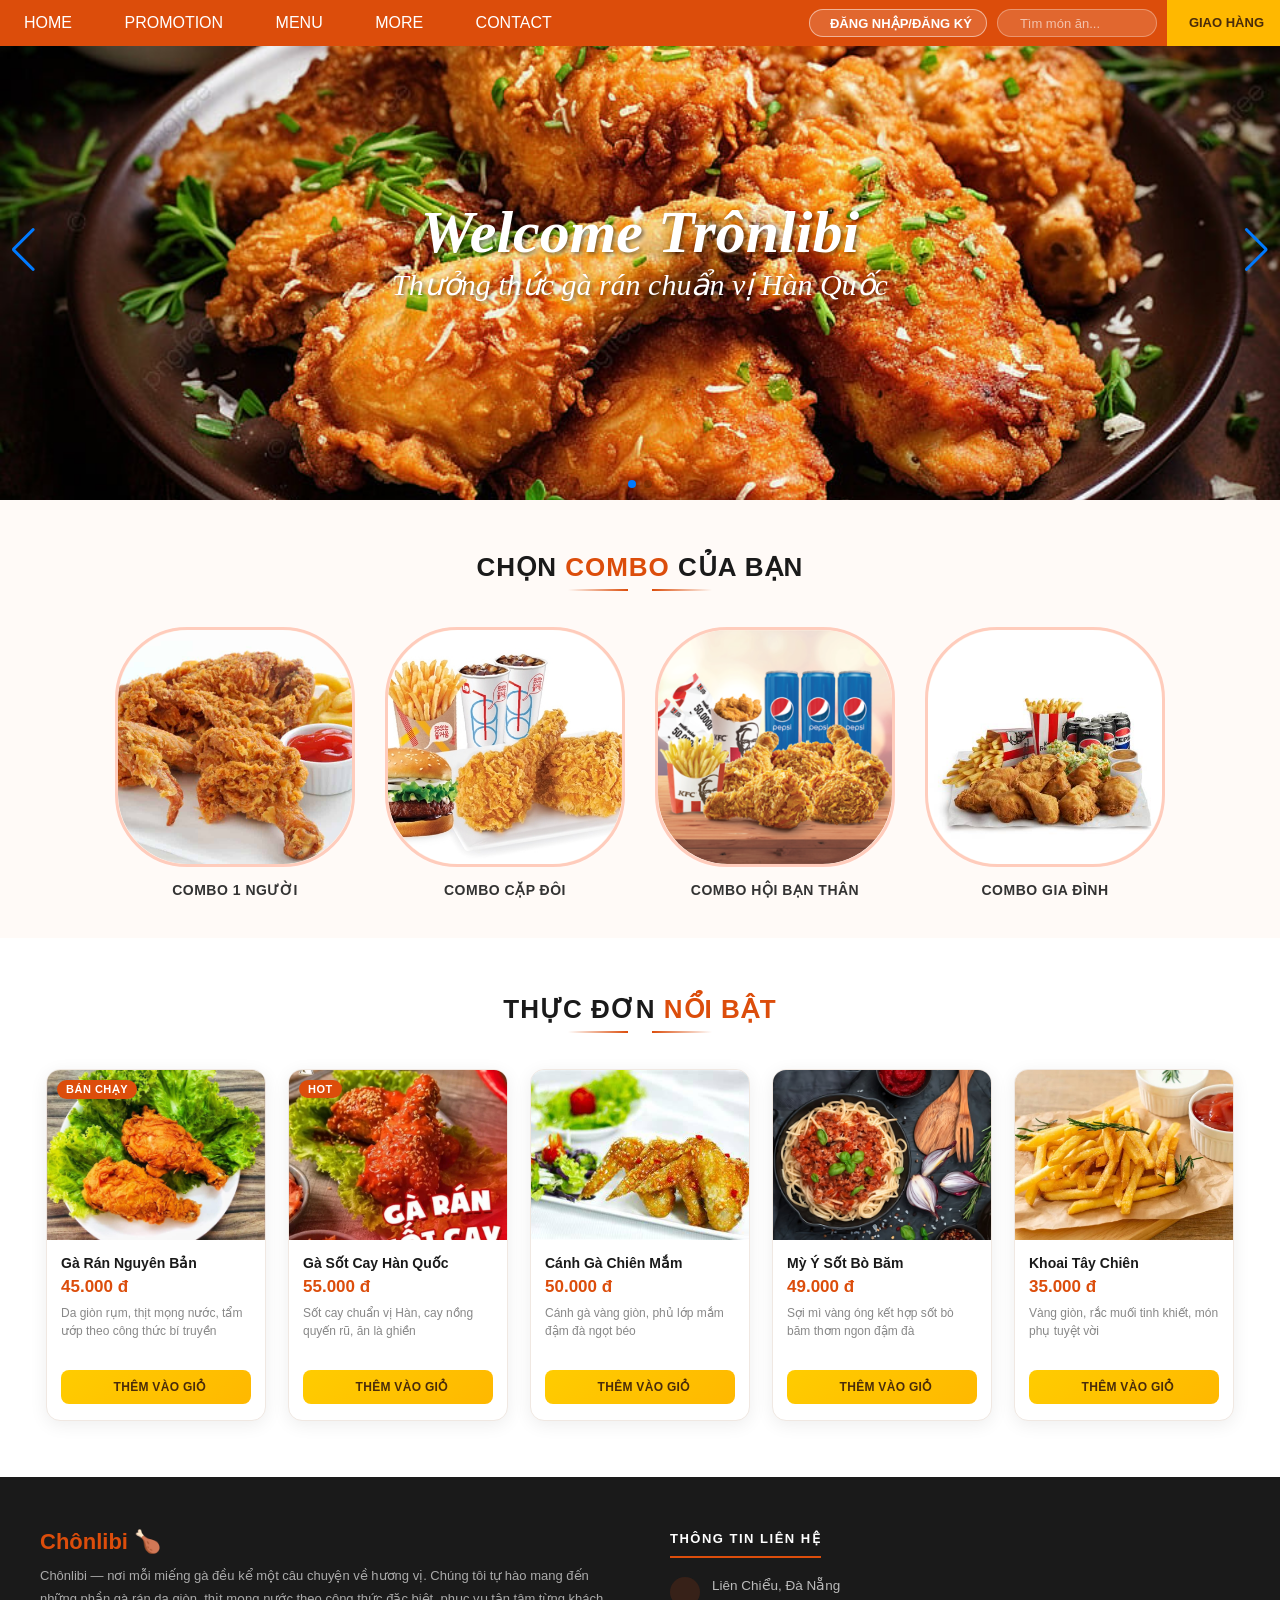
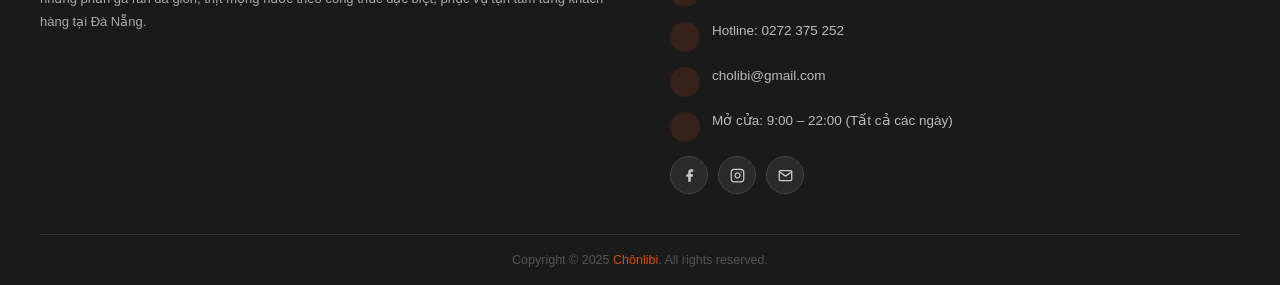
==== html/index.html @ 26dc40a4 "addd" ====
<!DOCTYPE html>
<head>
    <meta charset="UTF-8">
    <meta name="viewport" content="width=device-width, initial-scale=1.0">
    <title>Chônlibi</title>
    <link rel="stylesheet" href="../asset/css/style.css">
    <link rel="stylesheet" href="../asset/themify-icons/themify-icons.css">
    <link rel="stylesheet" href="https://cdn.jsdelivr.net/npm/swiper@11/swiper-bundle.min.css" />
    <script src="https://cdn.jsdelivr.net/npm/swiper@11/swiper-bundle.min.js"></script>
</head>
<body>
    <div id="main">
        <div id="header">
            <ul id="nav">
                <li><a href="">Home</a></li>
                <li><a href="">Promotion</a></li>
                <li><a href="">Menu</a></li>
                <li>
                    <a href="">More <i class="nav-arrow-down ti-angle-down"></i></a>
                    <ul class="subnav">
                        <li><a href="">help</a></li>
                        <li><a href="">media</a></li>
                    </ul>
                </li>
                <li><a href="">Contact</a></li>
            </ul>

            <a href="" class="delivery-btn">
                <i class="ti-truck"></i> Giao Hàng
            </a>

            <div class="search-bar">
                <i class="ti-search search-bar-icon"></i>
                <input type="text" class="search-bar-input" placeholder="Tìm món ăn...">
            </div>

            <a href="../html/login.html" class="login-btn">
                <i class="ti-user"></i>
                <span>Đăng Nhập/Đăng Ký</span>
            </a>    
        </div>
        <div class="swiper">
            <div class="swiper-wrapper">
                <div class="swiper-slide">
                    <img src="../asset/img/slider/anhchung.jpg" alt="Gà rán Trônlibi">
                    <div class="slider-content">
                        <h1>Welcome Trônlibi</h1>
                        <p>Thưởng thức gà rán chuẩn vị Hàn Quốc</p>
                    </div>
                </div>
            <div class="swiper-slide">
                <img src="../asset/img/slider/gachung.jpg" alt="Khuyến mãi">
                <div class="slider-content">
                    <h1>Khuyến Mãi Đặc Biệt</h1>
                    <p>Đặt hàng ngay để nhận ưu đãi hấp dẫn</p>
                </div>
            </div>
        </div>
        <div class="swiper-pagination"></div>

        <div class="swiper-button-prev"></div>
        <div class="swiper-button-next"></div>
        </div>

        <section class="category-section">
            <h2 class="section-title">CHỌN <span>COMBO</span> CỦA BẠN</h2>
            <div class="section-divider"><span></span></div>
            <div class="category-container">
                <div class="category-item">
                    <div class="category-image">
                        <img src="../asset/img/slider/combo1nguoi.jpg" alt="Combo 1 người">
                    </div>
                    <p>COMBO 1 NGƯỜI</p>
                </div>
                <div class="category-item">
                    <div class="category-image">
                        <img src="../asset/img/slider/com2nguoi.jpg" alt="Combo cặp đôi">
                    </div>
                    <p>COMBO CẶP ĐÔI</p>
                </div>
                <div class="category-item">
                    <div class="category-image">
                        <img src="../asset/img/slider/combo3N.jpg" alt="Combo Hội Bạn Thân">
                    </div>
                    <p>COMBO HỘI BẠN THÂN</p>
                </div>
                <div class="category-item">
                    <div class="category-image">
                        <img src="../asset/img/slider/combo4N.jpg" alt="Combo Gia Đình">
                    </div>
                    <p>COMBO GIA ĐÌNH</p>
                </div>
            </div>
        </section>
        <!-- Product-->
        <section class="product-section">
            <h2 class="section-title">THỰC ĐƠN <span>NỔI BẬT</span></h2>
            <div class="section-divider"><span></span></div>
            <div class="product-container">

                <div class="product-card">
                    <div class="product-image-wrapper">
                        <img src="../asset/img/slider/gathuong.jpg" alt="Gà Rán Nguyên Bản">
                        <span class="product-badge">BÁN CHẠY</span>
                    </div>
                    <div class="product-info">
                        <h3 class="product-name">Gà Rán Nguyên Bản</h3>
                        <p class="product-price">45.000 đ</p>
                        <p class="product-desc">Da giòn rụm, thịt mọng nước, tẩm ướp theo công thức bí truyền</p>
                        <button class="add-to-cart-btn-static">
                            <i class="ti-shopping-cart"></i> THÊM VÀO GIỎ
                        </button>
                    </div>
                </div>

                <div class="product-card">
                    <div class="product-image-wrapper">
                        <img src="../asset/img/slider/gasotcay.jpg" alt="Gà Sốt Cay Hàn Quốc">
                        <span class="product-badge">HOT</span>
                    </div>
                    <div class="product-info">
                        <h3 class="product-name">Gà Sốt Cay Hàn Quốc</h3>
                        <p class="product-price">55.000 đ</p>
                        <p class="product-desc">Sốt cay chuẩn vị Hàn, cay nồng quyến rũ, ăn là ghiền</p>
                        <button class="add-to-cart-btn-static">
                            <i class="ti-shopping-cart"></i> THÊM VÀO GIỎ
                        </button>
                    </div>
                </div>

                <div class="product-card">
                    <div class="product-image-wrapper">
                        <img src="../asset/img/slider/canhga.jpg" alt="Cánh Gà Chiên Mắm">
                    </div>
                    <div class="product-info">
                        <h3 class="product-name">Cánh Gà Chiên Mắm</h3>
                        <p class="product-price">50.000 đ</p>
                        <p class="product-desc">Cánh gà vàng giòn, phủ lớp mắm đậm đà ngọt béo</p>
                        <button class="add-to-cart-btn-static">
                            <i class="ti-shopping-cart"></i> THÊM VÀO GIỎ
                        </button>
                    </div>
                </div>

                <div class="product-card">
                    <div class="product-image-wrapper">
                        <img src="../asset/img/slider/MyY.jpg" alt="Mỳ Ý Sốt Bò Băm">
                    </div>
                    <div class="product-info">
                        <h3 class="product-name">Mỳ Ý Sốt Bò Băm</h3>
                        <p class="product-price">49.000 đ</p>
                        <p class="product-desc">Sợi mì vàng óng kết hợp sốt bò băm thơm ngon đậm đà</p>
                        <button class="add-to-cart-btn-static">
                            <i class="ti-shopping-cart"></i> THÊM VÀO GIỎ
                        </button>
                    </div>
                </div>

                <div class="product-card">
                    <div class="product-image-wrapper">
                        <img src="../asset/img/slider/KTC.jpg" alt="Khoai Tây Chiên">
                    </div>
                    <div class="product-info">
                        <h3 class="product-name">Khoai Tây Chiên</h3>
                        <p class="product-price">35.000 đ</p>
                        <p class="product-desc">Vàng giòn, rắc muối tinh khiết, món phụ tuyệt vời</p>
                        <button class="add-to-cart-btn-static">
                            <i class="ti-shopping-cart"></i> THÊM VÀO GIỎ
                        </button>
                    </div>
                </div>

                <!-- <div class="product-card">
                    <div class="product-image-wrapper">
                        <img src="../asset/img/slider/pesi.jpg" alt="Pepsi">
                    </div>
                    <div class="product-info">
                        <h3 class="product-name">Pepsi</h3>
                        <p class="product-price">15.000 đ</p>
                        <p class="product-desc">Vị sảng khoái bùng nổ, giải nhiệt ngay tức thì</p>
                        <button class="add-to-cart-btn-static">
                            <i class="ti-shopping-cart"></i> THÊM VÀO GIỎ
                        </button>
                    </div>
                </div>

            </div> -->
        </section>
        </section>
        <!--footer-->
    <div id="footer">
        <div class="footer-grid">
            <div class="footer-col">
                <div class="footer-brand">Chônlibi 🍗</div>
                <p class="footer-about-text">
                    Chônlibi — nơi mỗi miếng gà đều kể một câu chuyện về hương vị. Chúng tôi tự hào mang đến những phần gà rán da giòn, thịt mọng nước theo công thức đặc biệt, phục vụ tận tâm từng khách hàng tại Đà Nẵng.
                </p>
            </div>

            <div class="footer-col">
                <span class="footer-col-title">Thông Tin Liên Hệ</span>
                <ul class="footer-contact-list">
                    <li>
                        <div class="fc-icon"><i class="ti-location-pin"></i></div>
                        <span>Liên Chiểu, Đà Nẵng</span>
                    </li>
                    <li>
                        <div class="fc-icon"><i class="ti-headphone-alt"></i></div>
                        <span>Hotline: <a href="tel:027375252">0272 375 252</a></span>
                    </li>
                    <li>
                        <div class="fc-icon"><i class="ti-email"></i></div>
                        <span><a href="mailto:cholibi@gmail.com">cholibi@gmail.com</a></span>
                    </li>
                    <li>
                        <div class="fc-icon"><i class="ti-time"></i></div>
                        <span>Mở cửa: 9:00 – 22:00 (Tất cả các ngày)</span>
                    </li>
                </ul>

                <div class="footer-social">
                    <a href="" title="Facebook" target="_blank">
                        <svg width="15" height="15" viewBox="0 0 24 24" fill="currentColor"><path d="M18 2h-3a5 5 0 0 0-5 5v3H7v4h3v8h4v-8h3l1-4h-4V7a1 1 0 0 1 1-1h3z"/></svg>
                    </a>
                    <a href="" title="Instagram" target="_blank">
                        <svg width="15" height="15" viewBox="0 0 24 24" fill="none" stroke="currentColor" stroke-width="2" stroke-linecap="round" stroke-linejoin="round"><rect x="2" y="2" width="20" height="20" rx="5" ry="5"/><path d="M16 11.37A4 4 0 1 1 12.63 8 4 4 0 0 1 16 11.37z"/><line x1="17.5" y1="6.5" x2="17.51" y2="6.5"/></svg>
                    </a>
                    <a href="mailto:cholibi@gmail.com" title="Email">
                        <svg width="15" height="15" viewBox="0 0 24 24" fill="none" stroke="currentColor" stroke-width="2" stroke-linecap="round" stroke-linejoin="round"><path d="M4 4h16c1.1 0 2 .9 2 2v12c0 1.1-.9 2-2 2H4c-1.1 0-2-.9-2-2V6c0-1.1.9-2 2-2z"/><polyline points="22,6 12,13 2,6"/></svg>
                    </a>
                </div>
            </div>

        </div>
        <div class="footer-bottom">
            Copyright © 2025 <span>Chônlibi</span>. All rights reserved.
        </div>
    </div>

    

    <script src="./asset/js/scrip.js"></script>
    <script>
  const swiper = new Swiper('.swiper', {
    autoplay: {
      delay: 3000, 
      disableOnInteraction: false, 
    },
    loop: true,
    pagination: {
      el: '.swiper-pagination',
      clickable: true,
    },
    navigation: {
      nextEl: '.swiper-button-next',
      prevEl: '.swiper-button-prev',
    },
  });
</script>
</body>
</html>
---- asset/css/style.css ----
* {
    margin: 0;
    padding: 0;
    box-sizing: border-box;
}
html {
    font-family: Arial, Helvetica, sans-serif;
}

#header {
    height: 46px;
    background-color: rgb(220, 77, 11);
    z-index: 1;
    position: fixed;
    top: 0;
    left: 0;
    right: 0;
    z-index: 100;
}

.swiper {
    width: 100%;
    height: 500px ; 
    display: block ;
}

.swiper-slide img {
    width: 100%;
    height: 100%;
    object-fit: cover; 
}

.slider-content {
    position: absolute;
    font-size:30px;
    font-family:Alex Brush, cursive;
    font-style: italic;
    top: 50%;
    left: 50%;
    transform: translate(-50%, -50%);
    text-align: center;
    color: white;
    text-shadow: 2px 2px 4px rgba(0,0,0,0.5);
}
.section-title {
    text-align: center;
    font-family: 'Nunito', sans-serif;
    font-size: 26px;
    font-weight: 900;
    color: #1a1a1a;
    margin-bottom: 6px;
    letter-spacing: 1px;
}
.section-title span {
    color: rgb(220, 77, 11);
}
.section-divider {
    display: flex;
    align-items: center;
    justify-content: center;
    gap: 12px;
    margin-bottom: 36px;
}
.section-divider::before,
.section-divider::after {
    content: '';
    flex: 0 0 60px;
    height: 2px;
    background: linear-gradient(to right, transparent, rgb(220, 77, 11));
}
.section-divider::after {
    background: linear-gradient(to left, transparent, rgb(220, 77, 11));
}
.section-divider span {
    font-size: 22px;
}

.category-section {
    padding: 52px 20px 40px;
    background: #fffaf7;
}
.category-container {
    display: flex;
    justify-content: center;
    gap: 30px;
    flex-wrap: wrap;
    max-width: 1200px;
    margin: 0 auto;
}
.category-item {
    text-align: center;
    cursor: pointer;
    transition: transform 0.3s ease;
}
.category-item:hover {
    transform: translateY(-5px);
}
.category-image {
    width: 240px;
    height: 240px;
    background-color: #fff1e6;
    border-radius: 30%;
    display: flex;
    align-items: center;
    justify-content: center;
    margin-bottom: 15px;
    border: 3px solid #ffccbc;
    overflow: hidden;
}
.category-image img {
    width: 100%;
    height: 100%;
    object-fit: cover;
    border-radius: 30%;
}
.category-item p {
    font-weight: 900;
    font-size: 14px;
    color: #333;
    font-family: 'Nunito', sans-serif;
    letter-spacing: 0.5px;
}
/* ── Product section ── */
.product-section {
    background: #fff;
    padding: 56px 20px;
}
.product-container {
    display: flex;
    justify-content: center;
    gap: 22px;
    flex-wrap: wrap;
    max-width: 1200px;
    margin: 0 auto;
    padding: 0;
}
.product-card {
    width: 220px;
    background: #fff;
    border-radius: 14px;
    border: 1px solid #f0e8e2;
    overflow: hidden;
    box-shadow: 0 4px 18px rgba(0,0,0,0.07);
    transition: transform 0.28s ease, box-shadow 0.28s ease;
}
.product-card:hover {
    transform: translateY(-6px);
    box-shadow: 0 12px 32px rgba(220, 77, 11, 0.15);
}
.product-image-wrapper {
    width: 100%;
    height: 170px;
    overflow: hidden;
    position: relative;
}
.product-image-wrapper img {
    width: 100%;
    height: 100%;
    object-fit: cover;
    transition: transform 0.4s ease;
}
.product-card:hover .product-image-wrapper img {
    transform: scale(1.07);
}

.product-image-wrapper .img-placeholder {
    width: 100%;
    height: 100%;
    display: flex;
    align-items: center;
    justify-content: center;
    font-size: 52px;
    background: linear-gradient(135deg, #fff1e6, #ffe0cc);
}

.product-badge {
    position: absolute;
    top: 10px;
    left: 10px;
    background: rgb(220, 77, 11);
    color: #fff;
    font-size: 11px;
    font-weight: 800;
    padding: 3px 9px;
    border-radius: 20px;
    letter-spacing: 0.5px;
}
.product-info {
    padding: 14px 14px 16px;
}
.product-name {
    font-size: 14px;
    font-weight: 800;
    color: #1a1a1a;
    margin-bottom: 5px;
    line-height: 1.3;
}
.product-price {
    color: rgb(220, 77, 11);
    font-size: 17px;
    font-weight: 900;
    margin-bottom: 7px;
}
.product-desc {
    font-size: 12px;
    color: #888;
    line-height: 1.5;
    height: 54px;
    overflow: hidden;
}
.add-to-cart-btn-static {
    width: 100%;
    background: linear-gradient(135deg, #ffcc00, #ffb800);
    color: #4a2c0a;
    border: none;
    padding: 10px;
    font-weight: 800;
    font-size: 12px;
    font-family: sans-serif;
    cursor: pointer;
    border-radius: 8px;
    margin-top: 12px;
    display: flex;
    align-items: center;
    justify-content: center;
    gap: 7px;
    letter-spacing: 0.3px;
    transition: background 0.2s, transform 0.15s;
}
.add-to-cart-btn-static:hover {
    background: linear-gradient(135deg, #e6b800, #cc9900);
    transform: scale(1.02);
}
#nav {
    display: inline-block;
}
#nav, .subnav {
    list-style-type: none;
}
#nav > li {
    display: inline-block;
}
#nav li {
    position: relative;
    background-color: rgb(220, 77, 11);
}
#nav > li > a {
    text-transform: uppercase;
}
#nav li a {
    text-decoration: none;
    line-height: 46px;
    padding: 0 24px;
    display: block;
    color: #fff;
}
#nav li:hover .subnav {
    display: block;
}
#nav li:hover a {
    color: rgb(204, 86, 71);
    background-color: #ccc;
}
#nav > li:hover > a,
#nav .subnav li:hover > a {
    color: #000;
    background-color: #ccc;
}
#nav .subnav {
    display: none;
    position: absolute;
    background-color: #fff;
    box-shadow: 0 0 10px rgba(0,0,0,0.3);
}
#nav .subnav a {
    color: #000;
    padding: 0 12px;
    line-height: 38px;
}
#nav .nav-arrow-down {
    font-size: 14px;
}

#slider {
    margin-top: 46px;
    padding-top: 50%;
    /* background: url('../img/slider/slider2.jpg') top center / cover no-repeat; */
    position: relative;
}
#slider .text-content {
    position: absolute;
    bottom: 47px;
    color: #fff;
    width: 100%;
    text-align: center;
}


/* ── Giao hàng button ── */
.delivery-btn {
    float: right;
    display: inline-flex;
    align-items: center;
    gap: 6px;
    background-color: #FFB800;
    color: #4A2C0A;
    text-decoration: none;
    font-weight: 700;
    font-size: 13px;
    text-transform: uppercase;
    padding: 0 16px;
    line-height: 46px;
    height: 46px;
    transition: background-color 0.2s;
}
.delivery-btn:hover { background-color: #e6a600; }
.delivery-btn .ti-truck { font-size: 16px; }

/* ── Search bar ── */
.search-bar {
    float: right;
    display: flex;
    align-items: center;
    gap: 8px;
    background-color: rgba(255,255,255,0.15);
    border: 1px solid rgba(255,255,255,0.3);
    border-radius: 20px;
    padding: 0 14px;
    height: 28px;
    margin-top: 9px;
    margin-right: 10px;
    transition: background-color 0.2s, width 0.3s;
    width: 160px;
}
.search-bar:focus-within {
    background-color: rgba(255,255,255,0.25);
    width: 220px;
}
.search-bar-icon {
    color: rgba(255,255,255,0.8);
    font-size: 14px;
    flex-shrink: 0;
}
.search-bar-input {
    background: none;
    border: none;
    outline: none;
    color: #fff;
    font-size: 13px;
    font-family: Arial, Helvetica, sans-serif;
    width: 100%;
}
.search-bar-input::placeholder { color: rgba(255,255,255,0.6); }

/* ── Login button ── */
.login-btn {
    float: right;
    display: inline-flex;
    align-items: center;
    gap: 6px;
    background: rgba(255,255,255,0.15);
    border: 1.5px solid rgba(255,255,255,0.5);
    color: #fff;
    font-size: 13px;
    font-weight: 700;
    font-family: Arial, Helvetica, sans-serif;
    text-transform: uppercase;
    text-decoration: none;
    padding: 0 14px;
    height: 28px;
    margin-top: 9px;
    margin-right: 10px;
    border-radius: 20px;
    cursor: pointer;
    transition: background 0.2s;
    position: relative;
}
.login-btn:hover { 
    background: rgba(255,255,255,0.28);
 }
.login-btn .ti-user {
     font-size: 14px;
     }

/* ── Modal overlay ── */
.modal-overlay {
    display: none;
    position: fixed;
    inset: 0;
    background: rgba(0,0,0,0.55);
    z-index: 9999;
    justify-content: center;
    align-items: center;
}
.modal-overlay.active { display: flex; }

.modal-box {
    background: #fff;
    border-radius: 16px;
    padding: 36px 32px;
    width: 100%;
    max-width: 400px;
    position: relative;
    box-shadow: 0 20px 60px rgba(0,0,0,0.2);
}

.modal-close {
    position: absolute;
    top: 12px;
    right: 14px;
    background: none;
    border: none;
    font-size: 20px;
    color: #999;
    cursor: pointer;
}
.modal-close:hover { color: rgb(220, 77, 11); }

.modal-logo {
    font-size: 22px;
    font-weight: 700;
    color: rgb(220, 77, 11);
    text-align: center;
    margin-bottom: 4px;
}
.modal-subtitle {
    text-align: center;
    color: #888;
    font-size: 13px;
    margin-bottom: 24px;
}

.modal-tabs {
    display: flex;
    border-bottom: 2px solid #eee;
    margin-bottom: 20px;
}
.modal-tab {
    flex: 1;
    background: none;
    border: none;
    padding: 9px 0;
    font-size: 14px;
    font-weight: 700;
    font-family: Arial, Helvetica, sans-serif;
    color: #aaa;
    cursor: pointer;
    border-bottom: 2px solid transparent;
    margin-bottom: -2px;
    transition: color 0.2s, border-color 0.2s;
}
.modal-tab.active {
    color: rgb(220, 77, 11);
    border-bottom-color: rgb(220, 77, 11);
}

.modal-panel { display: none; }
.modal-panel.active { display: block; }

.form-group { margin-bottom: 14px; }
.form-group label {
    display: block;
    font-size: 12px;
    font-weight: 700;
    color: #555;
    margin-bottom: 5px;
}
.form-group input {
    width: 100%;
    padding: 10px 12px;
    border: 1.5px solid #ddd;
    border-radius: 8px;
    font-size: 13px;
    font-family: Arial, Helvetica, sans-serif;
    outline: none;
    transition: border-color 0.2s;
}
.form-group input:focus { border-color: rgb(220, 77, 11); }

/* ── Form error message ── */
.form-error {
    color: #e74c3c;
    font-size: 12px;
    min-height: 16px;
    margin: -6px 0 10px;
}

.form-forgot {
    text-align: right;
    margin-bottom: 14px;
}
.form-forgot a {
    font-size: 12px;
    color: rgb(220, 77, 11);
    text-decoration: none;
}

.form-submit {
    width: 100%;
    padding: 12px;
    background-color: rgb(220, 77, 11);
    border: none;
    border-radius: 10px;
    color: #fff;
    font-size: 15px;
    font-weight: 700;
    font-family: Arial, Helvetica, sans-serif;
    cursor: pointer;
    transition: background-color 0.2s;
}
.form-submit:hover { background-color: #c0390a; }

.form-divider {
    text-align: center;
    color: #bbb;
    font-size: 12px;
    margin: 14px 0;
}

.form-social { display: flex; gap: 10px; }
.social-btn {
    flex: 1;
    padding: 9px;
    border: 1.5px solid #ddd;
    border-radius: 8px;
    background: #fff;
    font-size: 13px;
    font-weight: 700;
    font-family: Arial, Helvetica, sans-serif;
    color: #555;
    cursor: pointer;
    transition: border-color 0.2s, background 0.2s;
}
.social-btn:hover {
    border-color: #aaa;
    background: #f9f9f9;
}
/*Footer*/
#footer {
    background: #1a1a1a;
    color: #ccc;
    font-family: 'Nunito', sans-serif;
    padding: 52px 40px 0;
}
.footer-grid {
    display: flex;
    gap: 60px;
    flex-wrap: wrap;
    max-width: 1200px;
    margin: 0 auto;
    padding-bottom: 40px;
    border-bottom: 1px solid #333;
}
.footer-col {
    flex: 1;
    min-width: 220px;
}
.footer-col-title {
    font-size: 13px;
    font-weight: 900;
    color: #fff;
    letter-spacing: 1.5px;
    text-transform: uppercase;
    margin-bottom: 18px;
    padding-bottom: 10px;
    border-bottom: 2px solid rgb(220, 77, 11);
    display: inline-block;
}
.footer-brand {
    font-size: 22px;
    font-weight: 900;
    color: rgb(220, 77, 11);
    margin-bottom: 10px;
}
.footer-about-text {
    font-size: 13px;
    line-height: 1.75;
    color: #aaa;
    margin-bottom: 18px;
}
.footer-cert {
    display: inline-flex;
    align-items: center;
    gap: 8px;
    background: rgba(255,255,255,0.06);
    border: 1px solid #333;
    border-radius: 8px;
    padding: 8px 14px;
    font-size: 12px;
    color: #aaa;
}
.footer-cert span { font-size: 18px; }

.footer-contact-list {
    list-style: none;
    padding: 0;
    margin: 0;
}
.footer-contact-list li {
    display: flex;
    align-items: flex-start;
    gap: 12px;
    font-size: 13.5px;
    color: #bbb;
    margin-bottom: 14px;
    line-height: 1.5;
}
.footer-contact-list li .fc-icon {
    width: 30px;
    height: 30px;
    border-radius: 50%;
    background: rgba(220, 77, 11, 0.15);
    display: flex;
    align-items: center;
    justify-content: center;
    flex-shrink: 0;
    margin-top: 1px;
}
.footer-contact-list li .fc-icon i {
    color: rgb(220, 77, 11);
    font-size: 13px;
}
.footer-contact-list li a {
    color: #bbb;
    text-decoration: none;
    transition: color 0.2s;
}
.footer-contact-list li a:hover { color: rgb(220, 77, 11); }

.footer-social {
    display: flex;
    gap: 10px;
    margin-top: 8px;
}
.footer-social a {
    width: 38px;
    height: 38px;
    border-radius: 50%;
    background: #2a2a2a;
    border: 1px solid #444;
    display: flex;
    align-items: center;
    justify-content: center;
    color: #ccc;
    font-size: 15px;
    text-decoration: none;
    transition: background 0.2s, color 0.2s, border-color 0.2s;
}
.footer-social a:hover {
    background: rgb(220, 77, 11);
    color: #fff;
    border-color: rgb(220, 77, 11);
}

.footer-bottom {
    text-align: center;
    padding: 18px 0;
    font-size: 12.5px;
    color: #555;
    max-width: 1200px;
    margin: 0 auto;
}
.footer-bottom span { color: rgb(220, 77, 11); }
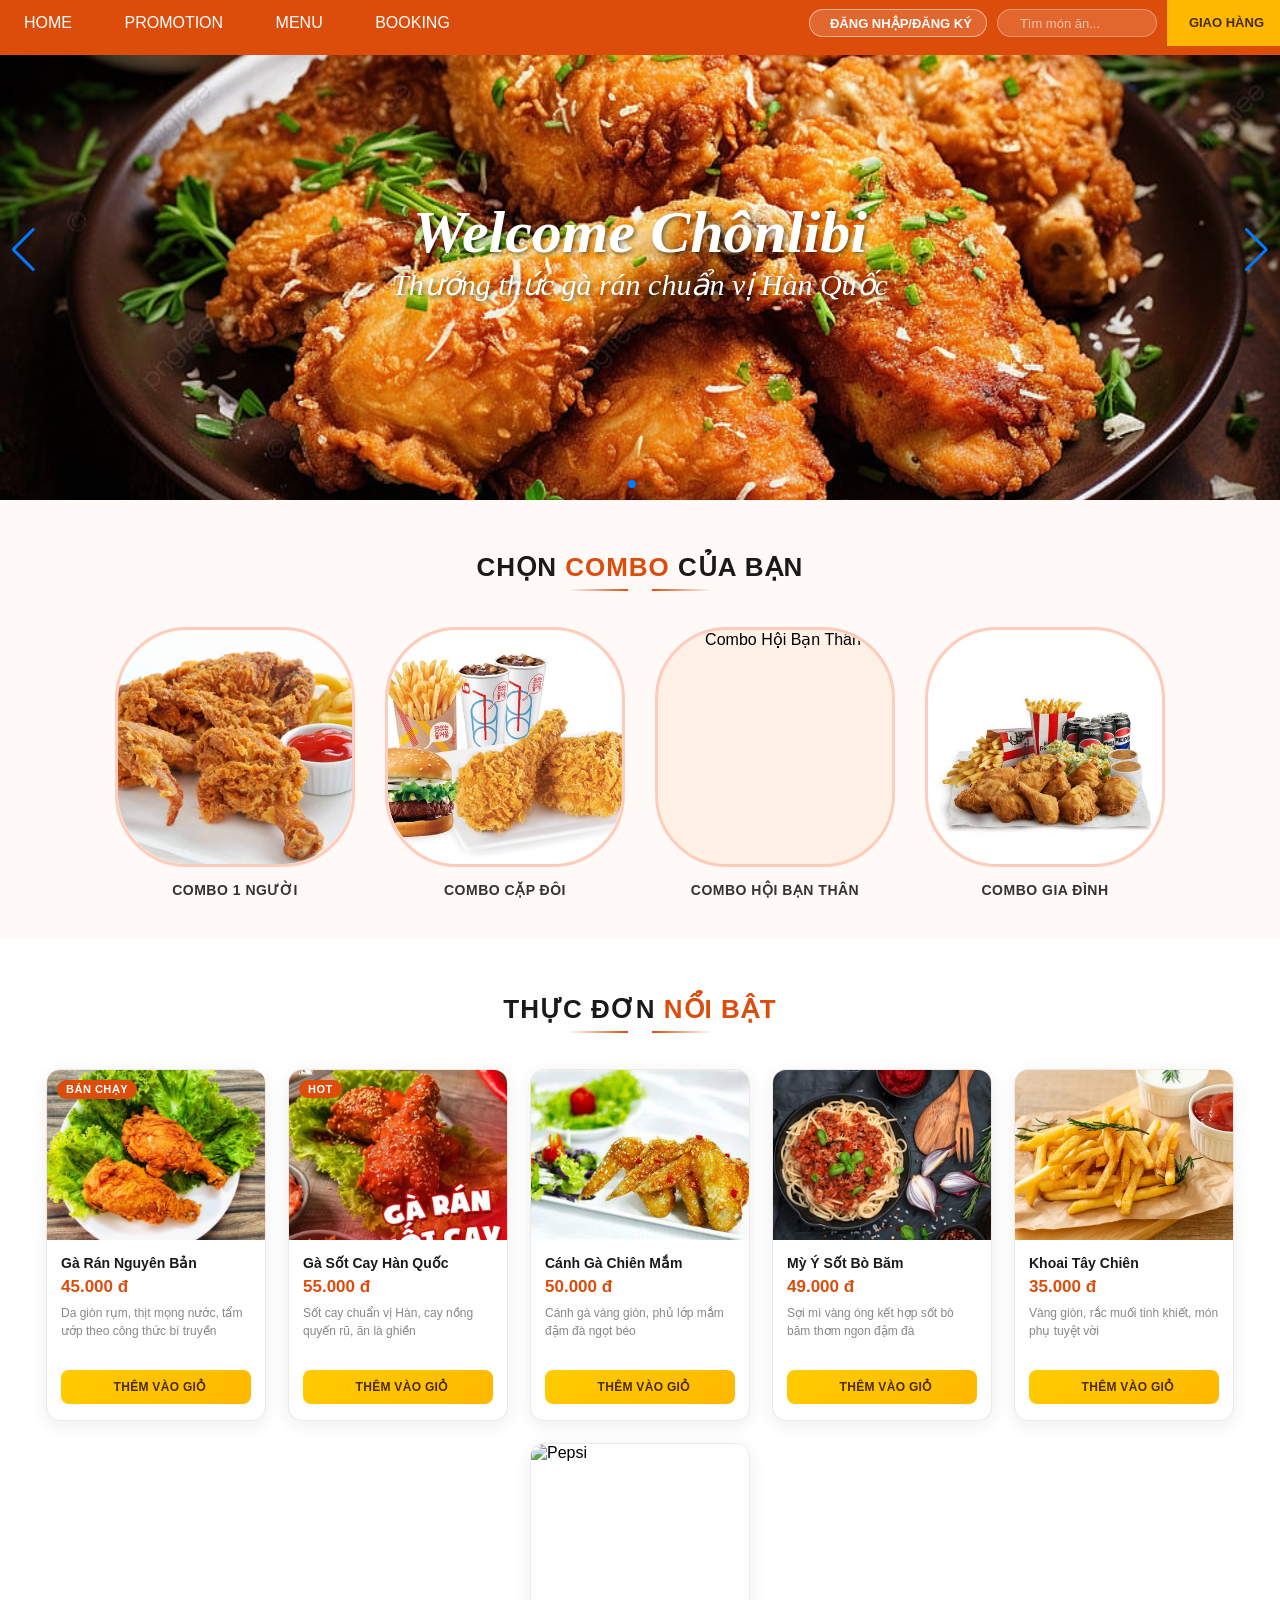
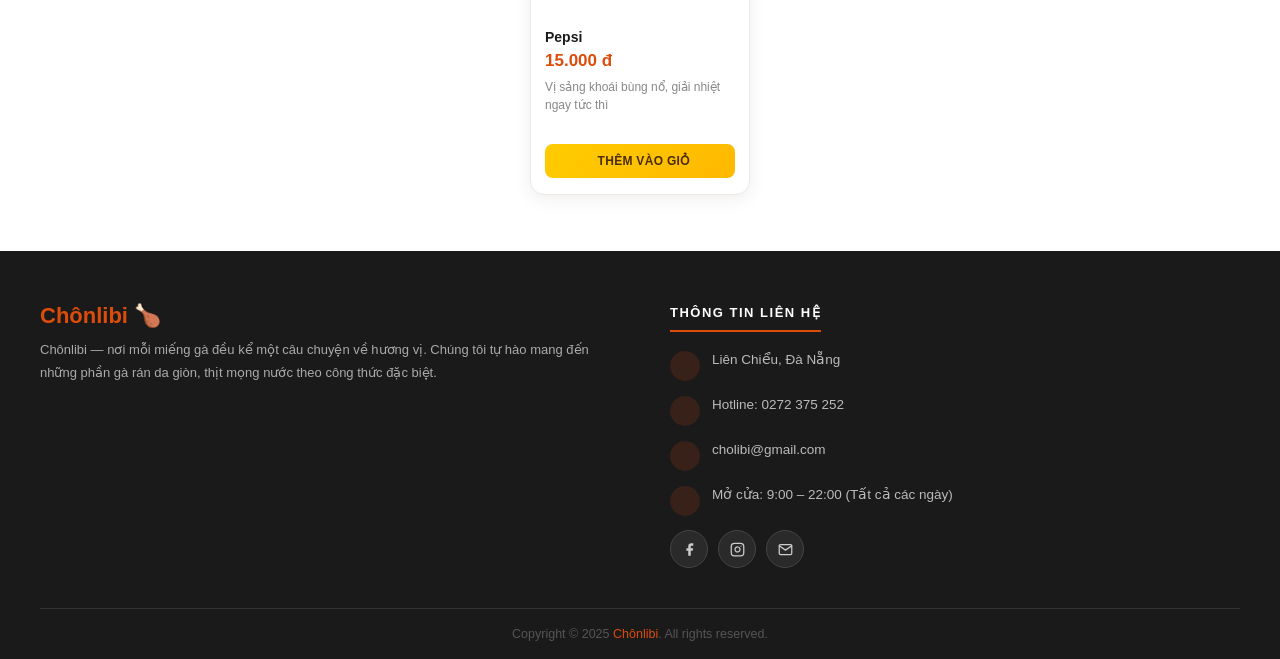
==== commit 75d65c4f: "jsjs" ====
--- a/html/index.html
+++ b/html/index.html
@@ -2,8 +2,9 @@
 <head>
     <meta charset="UTF-8">
     <meta name="viewport" content="width=device-width, initial-scale=1.0">
-    <title>Chônlibi</title>
+    <title>Chônlibi 🍗</title>
     <link rel="stylesheet" href="../asset/css/style.css">
+    <link rel="stylesheet" href="../asset/css/user.css">
     <link rel="stylesheet" href="../asset/themify-icons/themify-icons.css">
     <link rel="stylesheet" href="https://cdn.jsdelivr.net/npm/swiper@11/swiper-bundle.min.css" />
     <script src="https://cdn.jsdelivr.net/npm/swiper@11/swiper-bundle.min.js"></script>
@@ -15,14 +16,14 @@
                 <li><a href="">Home</a></li>
                 <li><a href="">Promotion</a></li>
                 <li><a href="">Menu</a></li>
-                <li>
-                    <a href="">More <i class="nav-arrow-down ti-angle-down"></i></a>
+                <!-- <li>
+                    <a href=""> <i class="nav-arrow-down ti-angle-down"></i></a>
                     <ul class="subnav">
                         <li><a href="">help</a></li>
                         <li><a href="">media</a></li>
                     </ul>
-                </li>
-                <li><a href="">Contact</a></li>
+                </li> -->
+                <li><a href="">Booking</a></li>
             </ul>
 
             <a href="" class="delivery-btn">
@@ -34,34 +35,37 @@
                 <input type="text" class="search-bar-input" placeholder="Tìm món ăn...">
             </div>
 
-            <a href="../html/login.html" class="login-btn">
+            <!-- login button -->
+            <button class="login-btn" id="openLoginBtn">
                 <i class="ti-user"></i>
-                <span>Đăng Nhập/Đăng Ký</span>
-            </a>    
-        </div>
+                <span id="login-btn-text">Đăng Nhập/Đăng Ký</span>
+            </button>
+        </div>
+
+        <!-- SLIDER -->
         <div class="swiper">
             <div class="swiper-wrapper">
                 <div class="swiper-slide">
-                    <img src="../asset/img/slider/anhchung.jpg" alt="Gà rán Trônlibi">
+                    <img src="../asset/img/slider/anhchung.jpg" alt="Gà rán Chônlibi">
                     <div class="slider-content">
-                        <h1>Welcome Trônlibi</h1>
+                        <h1>Welcome Chônlibi</h1>
                         <p>Thưởng thức gà rán chuẩn vị Hàn Quốc</p>
                     </div>
                 </div>
-            <div class="swiper-slide">
-                <img src="../asset/img/slider/gachung.jpg" alt="Khuyến mãi">
-                <div class="slider-content">
-                    <h1>Khuyến Mãi Đặc Biệt</h1>
-                    <p>Đặt hàng ngay để nhận ưu đãi hấp dẫn</p>
-                </div>
-            </div>
-        </div>
-        <div class="swiper-pagination"></div>
-
-        <div class="swiper-button-prev"></div>
-        <div class="swiper-button-next"></div>
-        </div>
-
+                <div class="swiper-slide">
+                    <img src="../asset/img/slider/gachung.jpg" alt="Khuyến mãi">
+                    <div class="slider-content">
+                        <h1>Khuyến Mãi Đặc Biệt</h1>
+                        <p>Đặt hàng ngay để nhận ưu đãi hấp dẫn</p>
+                    </div>
+                </div>
+            </div>
+            <div class="swiper-pagination"></div>
+            <div class="swiper-button-prev"></div>
+            <div class="swiper-button-next"></div>
+        </div>
+
+        <!-- COMBO -->
         <section class="category-section">
             <h2 class="section-title">CHỌN <span>COMBO</span> CỦA BẠN</h2>
             <div class="section-divider"><span></span></div>
@@ -92,12 +96,12 @@
                 </div>
             </div>
         </section>
-        <!-- Product-->
+
+        <!-- PRODUCT -->
         <section class="product-section">
             <h2 class="section-title">THỰC ĐƠN <span>NỔI BẬT</span></h2>
             <div class="section-divider"><span></span></div>
             <div class="product-container">
-
                 <div class="product-card">
                     <div class="product-image-wrapper">
                         <img src="../asset/img/slider/gathuong.jpg" alt="Gà Rán Nguyên Bản">
@@ -107,27 +111,21 @@
                         <h3 class="product-name">Gà Rán Nguyên Bản</h3>
                         <p class="product-price">45.000 đ</p>
                         <p class="product-desc">Da giòn rụm, thịt mọng nước, tẩm ướp theo công thức bí truyền</p>
-                        <button class="add-to-cart-btn-static">
-                            <i class="ti-shopping-cart"></i> THÊM VÀO GIỎ
-                        </button>
-                    </div>
-                </div>
-
-                <div class="product-card">
-                    <div class="product-image-wrapper">
-                        <img src="../asset/img/slider/gasotcay.jpg" alt="Gà Sốt Cay Hàn Quốc">
+                        <button class="add-to-cart-btn-static"><i class="ti-shopping-cart"></i> THÊM VÀO GIỎ</button>
+                    </div>
+                </div>
+                <div class="product-card">
+                    <div class="product-image-wrapper">
+                        <img src="../asset/img/slider/gasotcay.jpg" alt="Gà Sốt Cay">
                         <span class="product-badge">HOT</span>
                     </div>
                     <div class="product-info">
                         <h3 class="product-name">Gà Sốt Cay Hàn Quốc</h3>
                         <p class="product-price">55.000 đ</p>
                         <p class="product-desc">Sốt cay chuẩn vị Hàn, cay nồng quyến rũ, ăn là ghiền</p>
-                        <button class="add-to-cart-btn-static">
-                            <i class="ti-shopping-cart"></i> THÊM VÀO GIỎ
-                        </button>
-                    </div>
-                </div>
-
+                        <button class="add-to-cart-btn-static"><i class="ti-shopping-cart"></i> THÊM VÀO GIỎ</button>
+                    </div>
+                </div>
                 <div class="product-card">
                     <div class="product-image-wrapper">
                         <img src="../asset/img/slider/canhga.jpg" alt="Cánh Gà Chiên Mắm">
@@ -136,26 +134,20 @@
                         <h3 class="product-name">Cánh Gà Chiên Mắm</h3>
                         <p class="product-price">50.000 đ</p>
                         <p class="product-desc">Cánh gà vàng giòn, phủ lớp mắm đậm đà ngọt béo</p>
-                        <button class="add-to-cart-btn-static">
-                            <i class="ti-shopping-cart"></i> THÊM VÀO GIỎ
-                        </button>
-                    </div>
-                </div>
-
-                <div class="product-card">
-                    <div class="product-image-wrapper">
-                        <img src="../asset/img/slider/MyY.jpg" alt="Mỳ Ý Sốt Bò Băm">
+                        <button class="add-to-cart-btn-static"><i class="ti-shopping-cart"></i> THÊM VÀO GIỎ</button>
+                    </div>
+                </div>
+                <div class="product-card">
+                    <div class="product-image-wrapper">
+                        <img src="../asset/img/slider/MyY.jpg" alt="Mỳ Ý">
                     </div>
                     <div class="product-info">
                         <h3 class="product-name">Mỳ Ý Sốt Bò Băm</h3>
                         <p class="product-price">49.000 đ</p>
                         <p class="product-desc">Sợi mì vàng óng kết hợp sốt bò băm thơm ngon đậm đà</p>
-                        <button class="add-to-cart-btn-static">
-                            <i class="ti-shopping-cart"></i> THÊM VÀO GIỎ
-                        </button>
-                    </div>
-                </div>
-
+                        <button class="add-to-cart-btn-static"><i class="ti-shopping-cart"></i> THÊM VÀO GIỎ</button>
+                    </div>
+                </div>
                 <div class="product-card">
                     <div class="product-image-wrapper">
                         <img src="../asset/img/slider/KTC.jpg" alt="Khoai Tây Chiên">
@@ -164,13 +156,10 @@
                         <h3 class="product-name">Khoai Tây Chiên</h3>
                         <p class="product-price">35.000 đ</p>
                         <p class="product-desc">Vàng giòn, rắc muối tinh khiết, món phụ tuyệt vời</p>
-                        <button class="add-to-cart-btn-static">
-                            <i class="ti-shopping-cart"></i> THÊM VÀO GIỎ
-                        </button>
-                    </div>
-                </div>
-
-                <!-- <div class="product-card">
+                        <button class="add-to-cart-btn-static"><i class="ti-shopping-cart"></i> THÊM VÀO GIỎ</button>
+                    </div>
+                </div>
+                <div class="product-card">
                     <div class="product-image-wrapper">
                         <img src="../asset/img/slider/pesi.jpg" alt="Pepsi">
                     </div>
@@ -178,84 +167,79 @@
                         <h3 class="product-name">Pepsi</h3>
                         <p class="product-price">15.000 đ</p>
                         <p class="product-desc">Vị sảng khoái bùng nổ, giải nhiệt ngay tức thì</p>
-                        <button class="add-to-cart-btn-static">
-                            <i class="ti-shopping-cart"></i> THÊM VÀO GIỎ
-                        </button>
-                    </div>
-                </div>
-
-            </div> -->
+                        <button class="add-to-cart-btn-static"><i class="ti-shopping-cart"></i> THÊM VÀO GIỎ</button>
+                    </div>
+                </div>
+            </div>
         </section>
-        </section>
-        <!--footer-->
-    <div id="footer">
-        <div class="footer-grid">
-            <div class="footer-col">
-                <div class="footer-brand">Chônlibi 🍗</div>
-                <p class="footer-about-text">
-                    Chônlibi — nơi mỗi miếng gà đều kể một câu chuyện về hương vị. Chúng tôi tự hào mang đến những phần gà rán da giòn, thịt mọng nước theo công thức đặc biệt, phục vụ tận tâm từng khách hàng tại Đà Nẵng.
-                </p>
-            </div>
-
-            <div class="footer-col">
-                <span class="footer-col-title">Thông Tin Liên Hệ</span>
-                <ul class="footer-contact-list">
-                    <li>
-                        <div class="fc-icon"><i class="ti-location-pin"></i></div>
-                        <span>Liên Chiểu, Đà Nẵng</span>
-                    </li>
-                    <li>
-                        <div class="fc-icon"><i class="ti-headphone-alt"></i></div>
-                        <span>Hotline: <a href="tel:027375252">0272 375 252</a></span>
-                    </li>
-                    <li>
-                        <div class="fc-icon"><i class="ti-email"></i></div>
-                        <span><a href="mailto:cholibi@gmail.com">cholibi@gmail.com</a></span>
-                    </li>
-                    <li>
-                        <div class="fc-icon"><i class="ti-time"></i></div>
-                        <span>Mở cửa: 9:00 – 22:00 (Tất cả các ngày)</span>
-                    </li>
-                </ul>
-
-                <div class="footer-social">
-                    <a href="" title="Facebook" target="_blank">
-                        <svg width="15" height="15" viewBox="0 0 24 24" fill="currentColor"><path d="M18 2h-3a5 5 0 0 0-5 5v3H7v4h3v8h4v-8h3l1-4h-4V7a1 1 0 0 1 1-1h3z"/></svg>
-                    </a>
-                    <a href="" title="Instagram" target="_blank">
-                        <svg width="15" height="15" viewBox="0 0 24 24" fill="none" stroke="currentColor" stroke-width="2" stroke-linecap="round" stroke-linejoin="round"><rect x="2" y="2" width="20" height="20" rx="5" ry="5"/><path d="M16 11.37A4 4 0 1 1 12.63 8 4 4 0 0 1 16 11.37z"/><line x1="17.5" y1="6.5" x2="17.51" y2="6.5"/></svg>
-                    </a>
-                    <a href="mailto:cholibi@gmail.com" title="Email">
-                        <svg width="15" height="15" viewBox="0 0 24 24" fill="none" stroke="currentColor" stroke-width="2" stroke-linecap="round" stroke-linejoin="round"><path d="M4 4h16c1.1 0 2 .9 2 2v12c0 1.1-.9 2-2 2H4c-1.1 0-2-.9-2-2V6c0-1.1.9-2 2-2z"/><polyline points="22,6 12,13 2,6"/></svg>
-                    </a>
-                </div>
-            </div>
-
-        </div>
-        <div class="footer-bottom">
-            Copyright © 2025 <span>Chônlibi</span>. All rights reserved.
+
+        <!-- FOOTER -->
+        <div id="footer">
+            <div class="footer-grid">
+                <div class="footer-col">
+                    <div class="footer-brand">Chônlibi 🍗</div>
+                    <p class="footer-about-text">Chônlibi — nơi mỗi miếng gà đều kể một câu chuyện về hương vị. Chúng tôi tự hào mang đến những phần gà rán da giòn, thịt mọng nước theo công thức đặc biệt.</p>
+                </div>
+                <div class="footer-col">
+                    <span class="footer-col-title">Thông Tin Liên Hệ</span>
+                    <ul class="footer-contact-list">
+                        <li><div class="fc-icon"><i class="ti-location-pin"></i></div><span>Liên Chiểu, Đà Nẵng</span></li>
+                        <li><div class="fc-icon"><i class="ti-headphone-alt"></i></div><span>Hotline: <a href="tel:0272375252">0272 375 252</a></span></li>
+                        <li><div class="fc-icon"><i class="ti-email"></i></div><span><a href="mailto:cholibi@gmail.com">cholibi@gmail.com</a></span></li>
+                        <li><div class="fc-icon"><i class="ti-time"></i></div><span>Mở cửa: 9:00 – 22:00 (Tất cả các ngày)</span></li>
+                    </ul>
+                    <div class="footer-social">
+                        <a href="" title="Facebook" target="_blank"><svg width="15" height="15" viewBox="0 0 24 24" fill="currentColor"><path d="M18 2h-3a5 5 0 0 0-5 5v3H7v4h3v8h4v-8h3l1-4h-4V7a1 1 0 0 1 1-1h3z"/></svg></a>
+                        <a href="" title="Instagram" target="_blank"><svg width="15" height="15" viewBox="0 0 24 24" fill="none" stroke="currentColor" stroke-width="2" stroke-linecap="round" stroke-linejoin="round"><rect x="2" y="2" width="20" height="20" rx="5" ry="5"/><path d="M16 11.37A4 4 0 1 1 12.63 8 4 4 0 0 1 16 11.37z"/><line x1="17.5" y1="6.5" x2="17.51" y2="6.5"/></svg></a>
+                        <a href="mailto:cholibi@gmail.com" title="Email"><svg width="15" height="15" viewBox="0 0 24 24" fill="none" stroke="currentColor" stroke-width="2" stroke-linecap="round" stroke-linejoin="round"><path d="M4 4h16c1.1 0 2 .9 2 2v12c0 1.1-.9 2-2 2H4c-1.1 0-2-.9-2-2V6c0-1.1.9-2 2-2z"/><polyline points="22,6 12,13 2,6"/></svg></a>
+                    </div>
+                </div>
+            </div>
+            <div class="footer-bottom">Copyright © 2025 <span>Chônlibi</span>. All rights reserved.</div>
         </div>
     </div>
 
-    
-
-    <script src="./asset/js/scrip.js"></script>
+    <!-- login model -->
+    <div id="login-modal" class="modal-overlay">
+        <div class="modal-box">
+            <button class="modal-close" id="closeLoginBtn">✕</button>
+            <div class="modal-logo">Chônlibi 🍗</div>
+            <div class="modal-subtitle">Đăng nhập để đặt hàng và nhận ưu đãi</div>
+            <div class="modal-tabs">
+                <button class="modal-tab active" data-tab="login">Đăng Nhập</button>
+                <button class="modal-tab" data-tab="register">Đăng Ký</button>
+            </div>
+            <div class="modal-panel active" id="panel-login">
+                <div class="form-group"><label>Email</label><input type="email" id="login-email" placeholder="example@email.com"></div>
+                <div class="form-group"><label>Mật khẩu</label><input type="password" id="login-password" placeholder="Nhập mật khẩu"></div>
+                <p id="login-error" class="form-error"></p>
+                <div class="form-forgot"><a href="">Quên mật khẩu?</a></div>
+                <button class="form-submit" id="btn-login">Đăng Nhập</button>
+                <div class="form-divider">— hoặc —</div>
+                <div class="form-social">
+                    <button class="social-btn">Google</button>
+                    <button class="social-btn">Facebook</button>
+                </div>
+            </div>
+            <div class="modal-panel" id="panel-register">
+                <div class="form-group"><label>Họ và tên</label><input type="text" id="reg-fullname" placeholder="Nguyễn Văn A"></div>
+                <div class="form-group"><label>Số điện thoại</label><input type="tel" id="reg-phone" placeholder="0947 392 552"></div>
+                <div class="form-group"><label>Email</label><input type="email" id="reg-email" placeholder="example@email.com"></div>
+                <div class="form-group"><label>Mật khẩu</label><input type="password" id="reg-password" placeholder="Tối thiểu 6 ký tự"></div>
+                <p id="register-error" class="form-error"></p>
+                <button class="form-submit" id="btn-register">Tạo Tài Khoản</button>
+            </div>
+        </div>
+    </div>
+    <script src="../asset/js/scrip.js"></script>
+    <script src="../asset/js/user.js"></script>
     <script>
-  const swiper = new Swiper('.swiper', {
-    autoplay: {
-      delay: 3000, 
-      disableOnInteraction: false, 
-    },
-    loop: true,
-    pagination: {
-      el: '.swiper-pagination',
-      clickable: true,
-    },
-    navigation: {
-      nextEl: '.swiper-button-next',
-      prevEl: '.swiper-button-prev',
-    },
-  });
-</script>
+        const swiper = new Swiper('.swiper', {
+            autoplay: { delay: 3000, disableOnInteraction: false },
+            loop: true,
+            pagination: { el: '.swiper-pagination', clickable: true },
+            navigation: { nextEl: '.swiper-button-next', prevEl: '.swiper-button-prev' },
+        });
+    </script>
 </body>
 </html>
--- a/asset/css/style.css
+++ b/asset/css/style.css
@@ -8,7 +8,7 @@
 }
 
 #header {
-    height: 46px;
+    height: 55px;
     background-color: rgb(220, 77, 11);
     z-index: 1;
     position: fixed;
@@ -16,6 +16,7 @@
     left: 0;
     right: 0;
     z-index: 100;
+    
 }
 
 .swiper {
@@ -316,7 +317,7 @@
 .delivery-btn:hover { background-color: #e6a600; }
 .delivery-btn .ti-truck { font-size: 16px; }
 
-/* ── Search bar ── */
+/* ── Search  ── */
 .search-bar {
     float: right;
     display: flex;
--- a/asset/css/user.css
+++ b/asset/css/user.css
@@ -0,0 +1,423 @@
+/* avt */
+.user-avatar-btn {
+    width: 26px;
+    height: 26px;
+    border-radius: 50%;
+    background: #fff;
+    color: rgb(220, 77, 11);
+    font-weight: 900;
+    font-size: 13px;
+    display: inline-flex;
+    align-items: center;
+    justify-content: center;
+    flex-shrink: 0;
+}
+
+/* sidebar */
+body {
+    background: #f5f5f5;
+    font-family: Arial, Helvetica, sans-serif;
+}
+
+.user-page-wrapper {
+    display: flex;
+    max-width: 1100px;
+    margin: 70px auto 40px;
+    gap: 24px;
+    padding: 0 20px;
+    align-items: flex-start;
+}
+
+/* sidebar */
+.user-sidebar {
+    width: 260px;
+    flex-shrink: 0;
+    background: #fff;
+    border-radius: 16px;
+    overflow: hidden;
+    box-shadow: 0 4px 20px rgba(0,0,0,0.07);
+    position: sticky;
+    top: 66px;
+}
+
+.sidebar-profile {
+    background: linear-gradient(135deg, rgb(220,77,11), #e8450a);
+    padding: 28px 20px;
+    text-align: center;
+}
+
+.sidebar-avatar {
+    width: 72px;
+    height: 72px;
+    border-radius: 50%;
+    background: rgba(255,255,255,0.25);
+    color: #fff;
+    font-size: 30px;
+    font-weight: 900;
+    display: flex;
+    align-items: center;
+    justify-content: center;
+    margin: 0 auto 12px;
+    border: 3px solid rgba(255,255,255,0.5);
+}
+
+.sidebar-name {
+    color: #fff;
+    font-size: 16px;
+    font-weight: 700;
+    margin-bottom: 4px;
+}
+
+.sidebar-role {
+    color: rgba(255,255,255,0.8);
+    font-size: 12px;
+}
+
+.sidebar-nav {
+    padding: 10px 0;
+}
+
+.sidebar-item {
+    display: flex;
+    align-items: center;
+    gap: 12px;
+    padding: 13px 20px;
+    font-size: 14px;
+    color: #444;
+    text-decoration: none;
+    transition: background 0.15s, color 0.15s;
+    border-left: 3px solid transparent;
+}
+
+.sidebar-item i {
+    font-size: 15px;
+    width: 18px;
+    color: #bbb;
+    transition: color 0.15s;
+}
+
+.sidebar-item:hover,
+.sidebar-item.active {
+    background: #fff5f0;
+    color: rgb(220, 77, 11);
+    border-left-color: rgb(220, 77, 11);
+}
+
+.sidebar-item:hover i,
+.sidebar-item.active i {
+    color: rgb(220, 77, 11);
+}
+
+.sidebar-logout {
+    color: #e74c3c !important;
+    border-top: 1px solid #f0f0f0;
+    margin-top: 6px;
+}
+.sidebar-logout i { color: #e74c3c !important; }
+.sidebar-logout:hover { background: #fff0f0 !important; border-left-color: #e74c3c !important; }
+
+/* content */
+.user-main {
+    flex: 1;
+    min-width: 0;
+}
+
+.section-card {
+    background: #fff;
+    border-radius: 16px;
+    box-shadow: 0 4px 20px rgba(0,0,0,0.07);
+    overflow: hidden;
+}
+
+.section-card-header {
+    padding: 20px 24px;
+    border-bottom: 1px solid #f0f0f0;
+}
+
+.section-card-title {
+    font-size: 18px;
+    font-weight: 800;
+    color: #1a1a1a;
+    margin: 0;
+}
+
+.section-card-body {
+    padding: 24px;
+}
+
+.up-field {
+    margin-bottom: 16px;
+}
+
+.up-field label {
+    display: block;
+    font-size: 12px;
+    font-weight: 700;
+    color: #777;
+    margin-bottom: 6px;
+    text-transform: uppercase;
+    letter-spacing: 0.5px;
+}
+
+.up-field input,
+.up-field textarea,
+.up-field select {
+    width: 100%;
+    padding: 11px 14px;
+    border: 1.5px solid #e0e0e0;
+    border-radius: 9px;
+    font-size: 14px;
+    font-family: Arial, Helvetica, sans-serif;
+    outline: none;
+    box-sizing: border-box;
+    transition: border-color 0.2s;
+    resize: none;
+    color: #333;
+}
+
+.up-field input:focus,
+.up-field textarea:focus { border-color: rgb(220,77,11); }
+.up-field input[readonly] { background: #fafafa; color: #999; }
+
+.up-field-row {
+    display: grid;
+    grid-template-columns: 1fr 1fr;
+    gap: 14px;
+}
+
+.up-btn {
+    padding: 12px 28px;
+    background: linear-gradient(135deg, rgb(220,77,11), #e8450a);
+    border: none;
+    border-radius: 10px;
+    color: #fff;
+    font-size: 14px;
+    font-weight: 700;
+    font-family: Arial, Helvetica, sans-serif;
+    cursor: pointer;
+    transition: opacity 0.2s, transform 0.15s;
+}
+.up-btn:hover { opacity: 0.88; transform: translateY(-1px); }
+.up-btn-outline {
+    background: none;
+    border: 2px solid rgb(220,77,11);
+    color: rgb(220,77,11);
+}
+.up-btn-outline:hover { background: #fff5f0; }
+.up-btn-sm { padding: 7px 16px; font-size: 12px; }
+.up-btn-danger {
+    background: none;
+    border: 2px solid #e74c3c;
+    color: #e74c3c;
+}
+.up-btn-danger:hover { background: #fff0f0; }
+
+/* đơn hàng */
+.order-list { display: flex; flex-direction: column; gap: 12px; }
+
+.order-row {
+    display: flex;
+    align-items: center;
+    gap: 14px;
+    padding: 16px;
+    border: 1px solid #f0e8e2;
+    border-radius: 12px;
+    background: #fffaf7;
+    transition: box-shadow 0.2s;
+}
+.order-row:hover { box-shadow: 0 4px 14px rgba(220,77,11,0.1); }
+
+.order-icon {
+    width: 44px;
+    height: 44px;
+    border-radius: 10px;
+    background: linear-gradient(135deg, #fff1e6, #ffe0cc);
+    display: flex;
+    align-items: center;
+    justify-content: center;
+    font-size: 20px;
+    flex-shrink: 0;
+}
+
+.order-info { flex: 1; }
+
+.order-id {
+    font-weight: 800;
+    font-size: 14px;
+    color: rgb(220,77,11);
+}
+
+.order-items {
+    font-size: 13px;
+    color: #555;
+    margin: 3px 0;
+}
+
+.order-date { font-size: 12px; color: #aaa; }
+
+.order-right {
+    display: flex;
+    flex-direction: column;
+    align-items: flex-end;
+    gap: 6px;
+}
+
+.order-total {
+    font-weight: 800;
+    font-size: 15px;
+    color: #1a1a1a;
+}
+
+.order-badge {
+    font-size: 11px;
+    font-weight: 700;
+    padding: 4px 10px;
+    border-radius: 20px;
+}
+.badge-success { 
+    background: #e8f5e9; color: #2e7d32;
+ }
+.badge-warning { 
+    background: #fff8e1; color: #f57f17;
+ }
+.badge-danger  { 
+    background: #fff0f0; color: #c62828;
+ }
+
+/*đại chỉ*/
+.addr-list { display: flex; flex-direction: column; gap: 12px; margin-bottom: 24px; }
+
+.addr-row {
+    display: flex;
+    align-items: flex-start;
+    justify-content: space-between;
+    gap: 14px;
+    padding: 16px;
+    border: 1.5px solid #f0e8e2;
+    border-radius: 12px;
+    background: #fffaf7;
+}
+
+.addr-row.is-default { border-color: rgb(220,77,11); }
+
+.addr-label-wrap { display: flex; align-items: center; gap: 8px; margin-bottom: 5px; }
+
+.addr-label {
+    font-weight: 800;
+    font-size: 14px;
+    color: #1a1a1a;
+}
+
+.addr-default-badge {
+    font-size: 11px;
+    font-weight: 700;
+    background: #fff3e0;
+    color: rgb(220,77,11);
+    padding: 2px 9px;
+    border-radius: 20px;
+}
+
+.addr-text {
+    font-size: 13px;
+    color: #666;
+    line-height: 1.5;
+}
+
+.addr-actions { display: flex; gap: 8px; flex-shrink: 0; }
+
+.addr-btn-ghost {
+    background: none;
+    border: 1.5px solid #ddd;
+    border-radius: 8px;
+    padding: 6px 14px;
+    font-size: 12px;
+    font-family: Arial, Helvetica, sans-serif;
+    color: #666;
+    cursor: pointer;
+    transition: all 0.2s;
+    white-space: nowrap;
+}
+.addr-btn-ghost:hover { border-color: rgb(220,77,11); color: rgb(220,77,11); }
+
+.add-addr-card {
+    border: 2px dashed #ddd;
+    border-radius: 12px;
+    padding: 20px;
+    background: #fafafa;
+}
+.add-addr-title {
+    font-size: 14px;
+    font-weight: 700;
+    color: #555;
+    margin-bottom: 16px;
+}
+
+/* mã giảm giá*/
+.ticket-grid {
+    display: grid;
+    grid-template-columns: repeat(auto-fill, minmax(280px, 1fr));
+    gap: 14px;
+}
+
+.ticket-card {
+    border: 2px dashed #ffccbc;
+    border-radius: 12px;
+    padding: 16px;
+    background: #fffaf7;
+    display: flex;
+    flex-direction: column;
+    gap: 8px;
+    position: relative;
+    transition: box-shadow 0.2s;
+}
+.ticket-card:hover { box-shadow: 0 4px 14px rgba(220,77,11,0.12); }
+.ticket-card.used { border-color: #eee; background: #fafafa; opacity: 0.65; }
+
+.ticket-code {
+    font-size: 17px;
+    font-weight: 900;
+    color: rgb(220,77,11);
+    letter-spacing: 1.5px;
+}
+.ticket-card.used .ticket-code { color: #aaa; }
+
+.ticket-desc { font-size: 13px; color: #555; }
+
+.ticket-footer {
+    display: flex;
+    align-items: center;
+    justify-content: space-between;
+    margin-top: 4px;
+}
+
+.ticket-date { font-size: 11px; color: #aaa; }
+
+.ticket-used-badge {
+    font-size: 11px;
+    font-weight: 700;
+    background: #eee;
+    color: #999;
+    padding: 3px 10px;
+    border-radius: 20px;
+}
+
+
+.reservation-info {
+    background: linear-gradient(135deg, #fff5f0, #ffe8d6);
+    border: 1px solid #ffccbc;
+    border-radius: 12px;
+    padding: 16px;
+    margin-bottom: 20px;
+    font-size: 13px;
+    color: #7a3000;
+    line-height: 1.7;
+}
+.reservation-info i { color: rgb(220,77,11); margin-right: 6px; }
+
+.empty-state {
+    text-align: center;
+    padding: 48px 20px;
+    color: #bbb;
+}
+.empty-state .empty-icon { font-size: 48px; margin-bottom: 12px; }
+.empty-state p { font-size: 14px; }
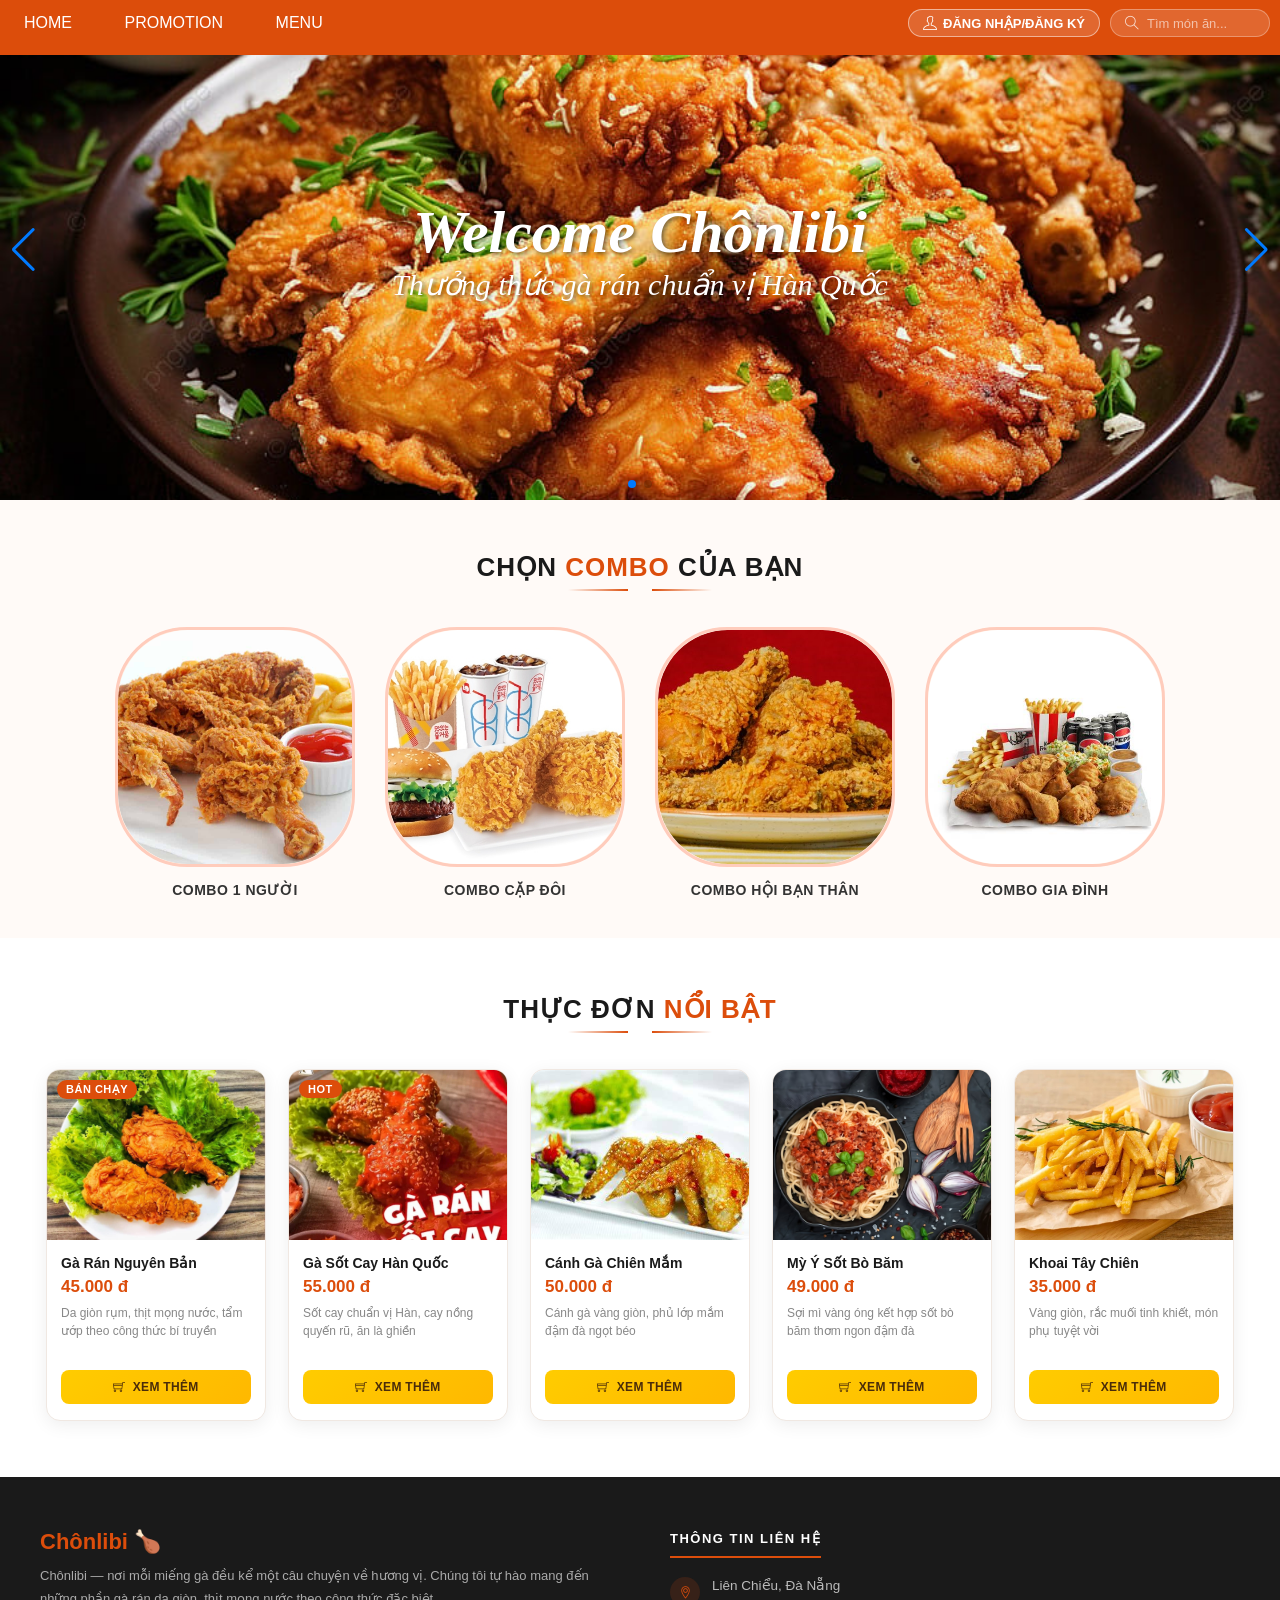
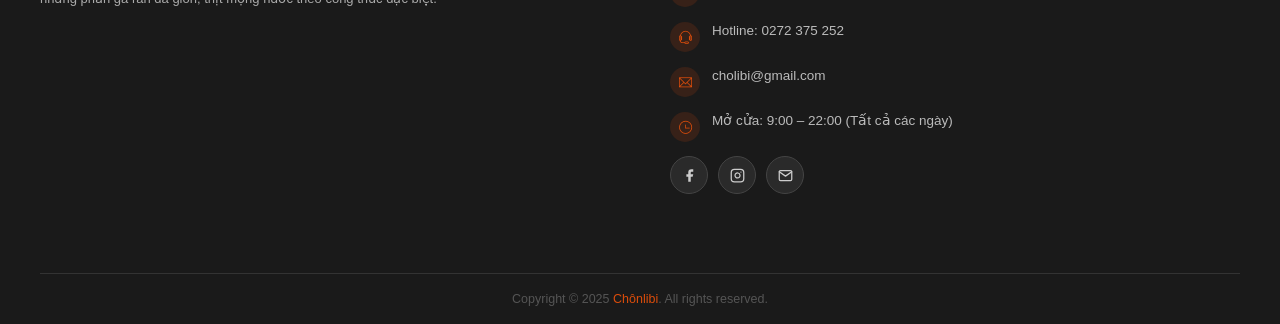
==== commit 5d928e68: "ui" ====
--- a/html/index.html
+++ b/html/index.html
@@ -1,245 +1,275 @@
-<!DOCTYPE html>
-<head>
-    <meta charset="UTF-8">
-    <meta name="viewport" content="width=device-width, initial-scale=1.0">
-    <title>Chônlibi 🍗</title>
-    <link rel="stylesheet" href="../asset/css/style.css">
-    <link rel="stylesheet" href="../asset/css/user.css">
-    <link rel="stylesheet" href="../asset/themify-icons/themify-icons.css">
-    <link rel="stylesheet" href="https://cdn.jsdelivr.net/npm/swiper@11/swiper-bundle.min.css" />
-    <script src="https://cdn.jsdelivr.net/npm/swiper@11/swiper-bundle.min.js"></script>
-</head>
-<body>
-    <div id="main">
-        <div id="header">
-            <ul id="nav">
-                <li><a href="">Home</a></li>
-                <li><a href="">Promotion</a></li>
-                <li><a href="">Menu</a></li>
-                <!-- <li>
-                    <a href=""> <i class="nav-arrow-down ti-angle-down"></i></a>
-                    <ul class="subnav">
-                        <li><a href="">help</a></li>
-                        <li><a href="">media</a></li>
-                    </ul>
-                </li> -->
-                <li><a href="">Booking</a></li>
-            </ul>
-
-            <a href="" class="delivery-btn">
-                <i class="ti-truck"></i> Giao Hàng
-            </a>
-
-            <div class="search-bar">
-                <i class="ti-search search-bar-icon"></i>
-                <input type="text" class="search-bar-input" placeholder="Tìm món ăn...">
-            </div>
-
-            <!-- login button -->
-            <button class="login-btn" id="openLoginBtn">
-                <i class="ti-user"></i>
-                <span id="login-btn-text">Đăng Nhập/Đăng Ký</span>
-            </button>
-        </div>
-
-        <!-- SLIDER -->
-        <div class="swiper">
-            <div class="swiper-wrapper">
-                <div class="swiper-slide">
-                    <img src="../asset/img/slider/anhchung.jpg" alt="Gà rán Chônlibi">
-                    <div class="slider-content">
-                        <h1>Welcome Chônlibi</h1>
-                        <p>Thưởng thức gà rán chuẩn vị Hàn Quốc</p>
-                    </div>
-                </div>
-                <div class="swiper-slide">
-                    <img src="../asset/img/slider/gachung.jpg" alt="Khuyến mãi">
-                    <div class="slider-content">
-                        <h1>Khuyến Mãi Đặc Biệt</h1>
-                        <p>Đặt hàng ngay để nhận ưu đãi hấp dẫn</p>
-                    </div>
-                </div>
-            </div>
-            <div class="swiper-pagination"></div>
-            <div class="swiper-button-prev"></div>
-            <div class="swiper-button-next"></div>
-        </div>
-
-        <!-- COMBO -->
-        <section class="category-section">
-            <h2 class="section-title">CHỌN <span>COMBO</span> CỦA BẠN</h2>
-            <div class="section-divider"><span></span></div>
-            <div class="category-container">
-                <div class="category-item">
-                    <div class="category-image">
-                        <img src="../asset/img/slider/combo1nguoi.jpg" alt="Combo 1 người">
-                    </div>
-                    <p>COMBO 1 NGƯỜI</p>
-                </div>
-                <div class="category-item">
-                    <div class="category-image">
-                        <img src="../asset/img/slider/com2nguoi.jpg" alt="Combo cặp đôi">
-                    </div>
-                    <p>COMBO CẶP ĐÔI</p>
-                </div>
-                <div class="category-item">
-                    <div class="category-image">
-                        <img src="../asset/img/slider/combo3N.jpg" alt="Combo Hội Bạn Thân">
-                    </div>
-                    <p>COMBO HỘI BẠN THÂN</p>
-                </div>
-                <div class="category-item">
-                    <div class="category-image">
-                        <img src="../asset/img/slider/combo4N.jpg" alt="Combo Gia Đình">
-                    </div>
-                    <p>COMBO GIA ĐÌNH</p>
-                </div>
-            </div>
-        </section>
-
-        <!-- PRODUCT -->
-        <section class="product-section">
-            <h2 class="section-title">THỰC ĐƠN <span>NỔI BẬT</span></h2>
-            <div class="section-divider"><span></span></div>
-            <div class="product-container">
-                <div class="product-card">
-                    <div class="product-image-wrapper">
-                        <img src="../asset/img/slider/gathuong.jpg" alt="Gà Rán Nguyên Bản">
-                        <span class="product-badge">BÁN CHẠY</span>
-                    </div>
-                    <div class="product-info">
-                        <h3 class="product-name">Gà Rán Nguyên Bản</h3>
-                        <p class="product-price">45.000 đ</p>
-                        <p class="product-desc">Da giòn rụm, thịt mọng nước, tẩm ướp theo công thức bí truyền</p>
-                        <button class="add-to-cart-btn-static"><i class="ti-shopping-cart"></i> THÊM VÀO GIỎ</button>
-                    </div>
-                </div>
-                <div class="product-card">
-                    <div class="product-image-wrapper">
-                        <img src="../asset/img/slider/gasotcay.jpg" alt="Gà Sốt Cay">
-                        <span class="product-badge">HOT</span>
-                    </div>
-                    <div class="product-info">
-                        <h3 class="product-name">Gà Sốt Cay Hàn Quốc</h3>
-                        <p class="product-price">55.000 đ</p>
-                        <p class="product-desc">Sốt cay chuẩn vị Hàn, cay nồng quyến rũ, ăn là ghiền</p>
-                        <button class="add-to-cart-btn-static"><i class="ti-shopping-cart"></i> THÊM VÀO GIỎ</button>
-                    </div>
-                </div>
-                <div class="product-card">
-                    <div class="product-image-wrapper">
-                        <img src="../asset/img/slider/canhga.jpg" alt="Cánh Gà Chiên Mắm">
-                    </div>
-                    <div class="product-info">
-                        <h3 class="product-name">Cánh Gà Chiên Mắm</h3>
-                        <p class="product-price">50.000 đ</p>
-                        <p class="product-desc">Cánh gà vàng giòn, phủ lớp mắm đậm đà ngọt béo</p>
-                        <button class="add-to-cart-btn-static"><i class="ti-shopping-cart"></i> THÊM VÀO GIỎ</button>
-                    </div>
-                </div>
-                <div class="product-card">
-                    <div class="product-image-wrapper">
-                        <img src="../asset/img/slider/MyY.jpg" alt="Mỳ Ý">
-                    </div>
-                    <div class="product-info">
-                        <h3 class="product-name">Mỳ Ý Sốt Bò Băm</h3>
-                        <p class="product-price">49.000 đ</p>
-                        <p class="product-desc">Sợi mì vàng óng kết hợp sốt bò băm thơm ngon đậm đà</p>
-                        <button class="add-to-cart-btn-static"><i class="ti-shopping-cart"></i> THÊM VÀO GIỎ</button>
-                    </div>
-                </div>
-                <div class="product-card">
-                    <div class="product-image-wrapper">
-                        <img src="../asset/img/slider/KTC.jpg" alt="Khoai Tây Chiên">
-                    </div>
-                    <div class="product-info">
-                        <h3 class="product-name">Khoai Tây Chiên</h3>
-                        <p class="product-price">35.000 đ</p>
-                        <p class="product-desc">Vàng giòn, rắc muối tinh khiết, món phụ tuyệt vời</p>
-                        <button class="add-to-cart-btn-static"><i class="ti-shopping-cart"></i> THÊM VÀO GIỎ</button>
-                    </div>
-                </div>
-                <div class="product-card">
-                    <div class="product-image-wrapper">
-                        <img src="../asset/img/slider/pesi.jpg" alt="Pepsi">
-                    </div>
-                    <div class="product-info">
-                        <h3 class="product-name">Pepsi</h3>
-                        <p class="product-price">15.000 đ</p>
-                        <p class="product-desc">Vị sảng khoái bùng nổ, giải nhiệt ngay tức thì</p>
-                        <button class="add-to-cart-btn-static"><i class="ti-shopping-cart"></i> THÊM VÀO GIỎ</button>
-                    </div>
-                </div>
-            </div>
-        </section>
-
-        <!-- FOOTER -->
-        <div id="footer">
-            <div class="footer-grid">
-                <div class="footer-col">
-                    <div class="footer-brand">Chônlibi 🍗</div>
-                    <p class="footer-about-text">Chônlibi — nơi mỗi miếng gà đều kể một câu chuyện về hương vị. Chúng tôi tự hào mang đến những phần gà rán da giòn, thịt mọng nước theo công thức đặc biệt.</p>
-                </div>
-                <div class="footer-col">
-                    <span class="footer-col-title">Thông Tin Liên Hệ</span>
-                    <ul class="footer-contact-list">
-                        <li><div class="fc-icon"><i class="ti-location-pin"></i></div><span>Liên Chiểu, Đà Nẵng</span></li>
-                        <li><div class="fc-icon"><i class="ti-headphone-alt"></i></div><span>Hotline: <a href="tel:0272375252">0272 375 252</a></span></li>
-                        <li><div class="fc-icon"><i class="ti-email"></i></div><span><a href="mailto:cholibi@gmail.com">cholibi@gmail.com</a></span></li>
-                        <li><div class="fc-icon"><i class="ti-time"></i></div><span>Mở cửa: 9:00 – 22:00 (Tất cả các ngày)</span></li>
-                    </ul>
-                    <div class="footer-social">
-                        <a href="" title="Facebook" target="_blank"><svg width="15" height="15" viewBox="0 0 24 24" fill="currentColor"><path d="M18 2h-3a5 5 0 0 0-5 5v3H7v4h3v8h4v-8h3l1-4h-4V7a1 1 0 0 1 1-1h3z"/></svg></a>
-                        <a href="" title="Instagram" target="_blank"><svg width="15" height="15" viewBox="0 0 24 24" fill="none" stroke="currentColor" stroke-width="2" stroke-linecap="round" stroke-linejoin="round"><rect x="2" y="2" width="20" height="20" rx="5" ry="5"/><path d="M16 11.37A4 4 0 1 1 12.63 8 4 4 0 0 1 16 11.37z"/><line x1="17.5" y1="6.5" x2="17.51" y2="6.5"/></svg></a>
-                        <a href="mailto:cholibi@gmail.com" title="Email"><svg width="15" height="15" viewBox="0 0 24 24" fill="none" stroke="currentColor" stroke-width="2" stroke-linecap="round" stroke-linejoin="round"><path d="M4 4h16c1.1 0 2 .9 2 2v12c0 1.1-.9 2-2 2H4c-1.1 0-2-.9-2-2V6c0-1.1.9-2 2-2z"/><polyline points="22,6 12,13 2,6"/></svg></a>
-                    </div>
-                </div>
-            </div>
-            <div class="footer-bottom">Copyright © 2025 <span>Chônlibi</span>. All rights reserved.</div>
-        </div>
-    </div>
-
-    <!-- login model -->
-    <div id="login-modal" class="modal-overlay">
-        <div class="modal-box">
-            <button class="modal-close" id="closeLoginBtn">✕</button>
-            <div class="modal-logo">Chônlibi 🍗</div>
-            <div class="modal-subtitle">Đăng nhập để đặt hàng và nhận ưu đãi</div>
-            <div class="modal-tabs">
-                <button class="modal-tab active" data-tab="login">Đăng Nhập</button>
-                <button class="modal-tab" data-tab="register">Đăng Ký</button>
-            </div>
-            <div class="modal-panel active" id="panel-login">
-                <div class="form-group"><label>Email</label><input type="email" id="login-email" placeholder="example@email.com"></div>
-                <div class="form-group"><label>Mật khẩu</label><input type="password" id="login-password" placeholder="Nhập mật khẩu"></div>
-                <p id="login-error" class="form-error"></p>
-                <div class="form-forgot"><a href="">Quên mật khẩu?</a></div>
-                <button class="form-submit" id="btn-login">Đăng Nhập</button>
-                <div class="form-divider">— hoặc —</div>
-                <div class="form-social">
-                    <button class="social-btn">Google</button>
-                    <button class="social-btn">Facebook</button>
-                </div>
-            </div>
-            <div class="modal-panel" id="panel-register">
-                <div class="form-group"><label>Họ và tên</label><input type="text" id="reg-fullname" placeholder="Nguyễn Văn A"></div>
-                <div class="form-group"><label>Số điện thoại</label><input type="tel" id="reg-phone" placeholder="0947 392 552"></div>
-                <div class="form-group"><label>Email</label><input type="email" id="reg-email" placeholder="example@email.com"></div>
-                <div class="form-group"><label>Mật khẩu</label><input type="password" id="reg-password" placeholder="Tối thiểu 6 ký tự"></div>
-                <p id="register-error" class="form-error"></p>
-                <button class="form-submit" id="btn-register">Tạo Tài Khoản</button>
-            </div>
-        </div>
-    </div>
-    <script src="../asset/js/scrip.js"></script>
-    <script src="../asset/js/user.js"></script>
-    <script>
-        const swiper = new Swiper('.swiper', {
-            autoplay: { delay: 3000, disableOnInteraction: false },
-            loop: true,
-            pagination: { el: '.swiper-pagination', clickable: true },
-            navigation: { nextEl: '.swiper-button-next', prevEl: '.swiper-button-prev' },
-        });
-    </script>
-</body>
+<!DOCTYPE html>
+<head>
+    <meta charset="UTF-8">
+    <meta name="viewport" content="width=device-width, initial-scale=1.0">
+    <title>Chônlibi 🍗</title>
+    <link rel="stylesheet" href="../asset/css/style.css">
+    <link rel="stylesheet" href="../asset/css/user.css">
+    <link rel="stylesheet" href="../asset/themify-icons/themify-icons.css">
+    <link rel="stylesheet" href="https://cdn.jsdelivr.net/npm/swiper@11/swiper-bundle.min.css" />
+    <script src="https://cdn.jsdelivr.net/npm/swiper@11/swiper-bundle.min.js"></script>
+</head>
+<body>
+    <div id="main">
+        <div id="header">
+            <ul id="nav">
+                <li><a href="">Home</a></li>
+                <li><a href="">Promotion</a></li>
+                <li><a href="menu.html">Menu</a></li>
+                <!-- <li>
+                    <a href=""> <i class="nav-arrow-down ti-angle-down"></i></a>
+                    <ul class="subnav">
+                        <li><a href="">help</a></li>
+                        <li><a href="">media</a></li>
+                    </ul>
+                </li> -->
+                <!-- <li><a href="">Booking</a></li> -->
+            </ul>
+
+            <a href="" class="delivery-btn" id="delivery-btn" style="display:none">
+                <i class="ti-truck"></i> Giao Hàng
+            </a>
+
+            <div class="search-bar">
+                <i class="ti-search search-bar-icon"></i>
+                <input type="text" class="search-bar-input" placeholder="Tìm món ăn...">
+            </div>
+
+            <!-- login button -->
+            <button class="login-btn" id="openLoginBtn">
+                <i class="ti-user"></i>
+                <span id="login-btn-text">Đăng Nhập/Đăng Ký</span>
+            </button>
+        </div>
+
+        <!-- SLIDER -->
+        <div class="swiper">
+            <div class="swiper-wrapper">
+                <div class="swiper-slide">
+                    <img src="../asset/img/slider/anhchung.webdp" alt="Gà rán Chônlibi">
+                    <div class="slider-content">
+                        <h1>Welcome Chônlibi</h1>
+                        <p>Thưởng thức gà rán chuẩn vị Hàn Quốc</p>
+                    </div>
+                </div>
+                <div class="swiper-slide">
+                    <img src="../asset/img/slider/gachung.webdp" alt="Khuyến mãi">
+                    <div class="slider-content">
+                        <h1>Khuyến Mãi Đặc Biệt</h1>
+                        <p>Đặt hàng ngay để nhận ưu đãi hấp dẫn</p>
+                    </div>
+                </div>
+            </div>
+            <div class="swiper-pagination"></div>
+            <div class="swiper-button-prev"></div>
+            <div class="swiper-button-next"></div>
+        </div>
+
+        <!-- COMBO -->
+        <section class="category-section">
+            <h2 class="section-title">CHỌN <span>COMBO</span> CỦA BẠN</h2>
+            <div class="section-divider"><span></span></div>
+            <div class="category-container">
+                <a class="category-item" href="menu.html?category=combo1" id="cat-combo1">
+                    <div class="category-image">
+                        <img src="../asset/img/slider/combo1nguoi.webdp" alt="Combo 1 người">
+                    </div>
+                    <p>COMBO 1 NGƯỜI</p>
+                </a>
+                <a class="category-item" href="menu.html?category=combo2" id="cat-combo2">
+                    <div class="category-image">
+                        <img src="../asset/img/slider/com2nguoi.webdp" alt="Combo cặp đôi">
+                    </div>
+                    <p>COMBO CẶP ĐÔI</p>
+                </a>
+                <a class="category-item" href="menu.html?category=combo3" id="cat-combo3">
+                    <div class="category-image">
+                        <img src="../asset/img/slider/gachung.webdp" alt="Combo Hội Bạn Thân">
+                    </div>
+                    <p>COMBO HỘI BẠN THÂN</p>
+                </a>
+                <a class="category-item" href="menu.html?category=combo3" id="cat-giadinh">
+                    <div class="category-image">
+                        <img src="../asset/img/slider/combo4N.webdp" alt="Combo Gia Đình">
+                    </div>
+                    <p>COMBO GIA ĐÌNH</p>
+                </a>
+            </div>
+        </section>
+
+        <!-- PRODUCT -->
+        <section class="product-section">
+            <h2 class="section-title">THỰC ĐƠN <span>NỔI BẬT</span></h2>
+            <div class="section-divider"><span></span></div>
+            <div class="product-container">
+                <a class="product-card" href="menu.html?category=bestseller" id="prod-gathuong">
+                    <div class="product-image-wrapper">
+                        <img src="../asset/img/slider/gathuong.webdp" alt="Gà Rán Nguyên Bản">
+                        <span class="product-badge">BÁN CHẠY</span>
+                    </div>
+                    <div class="product-info">
+                        <h3 class="product-name">Gà Rán Nguyên Bản</h3>
+                        <p class="product-price">45.000 đ</p>
+                        <p class="product-desc">Da giòn rụm, thịt mọng nước, tẩm ướp theo công thức bí truyền</p>
+                        <button class="add-to-cart-btn-static"><i class="ti-shopping-cart"></i> XEM THÊM</button>
+                    </div>
+                </a>
+                <a class="product-card" href="menu.html?category=bestseller" id="prod-gasotcay">
+                    <div class="product-image-wrapper">
+                        <img src="../asset/img/slider/gasotcay.webdp" alt="Gà Sốt Cay">
+                        <span class="product-badge">HOT</span>
+                    </div>
+                    <div class="product-info">
+                        <h3 class="product-name">Gà Sốt Cay Hàn Quốc</h3>
+                        <p class="product-price">55.000 đ</p>
+                        <p class="product-desc">Sốt cay chuẩn vị Hàn, cay nồng quyến rũ, ăn là ghiền</p>
+                        <button class="add-to-cart-btn-static"><i class="ti-shopping-cart"></i> XEM THÊM</button>
+                    </div>
+                </a>
+                <a class="product-card" href="menu.html?category=garan" id="prod-canhga">
+                    <div class="product-image-wrapper">
+                        <img src="../asset/img/slider/canhga.webdp" alt="Cánh Gà Chiên Mắm">
+                    </div>
+                    <div class="product-info">
+                        <h3 class="product-name">Cánh Gà Chiên Mắm</h3>
+                        <p class="product-price">50.000 đ</p>
+                        <p class="product-desc">Cánh gà vàng giòn, phủ lớp mắm đậm đà ngọt béo</p>
+                        <button class="add-to-cart-btn-static"><i class="ti-shopping-cart"></i> XEM THÊM</button>
+                    </div>
+                </a>
+                <a class="product-card" href="menu.html?category=side" id="prod-myy">
+                    <div class="product-image-wrapper">
+                        <img src="../asset/img/slider/MyY.webdp" alt="Mỳ Ý">
+                    </div>
+                    <div class="product-info">
+                        <h3 class="product-name">Mỳ Ý Sốt Bò Băm</h3>
+                        <p class="product-price">49.000 đ</p>
+                        <p class="product-desc">Sợi mì vàng óng kết hợp sốt bò băm thơm ngon đậm đà</p>
+                        <button class="add-to-cart-btn-static"><i class="ti-shopping-cart"></i> XEM THÊM</button>
+                    </div>
+                </a>
+                <a class="product-card" href="menu.html?category=side" id="prod-ktc">
+                    <div class="product-image-wrapper">
+                        <img src="../asset/img/slider/KTC.webdp" alt="Khoai Tây Chiên">
+                    </div>
+                    <div class="product-info">
+                        <h3 class="product-name">Khoai Tây Chiên</h3>
+                        <p class="product-price">35.000 đ</p>
+                        <p class="product-desc">Vàng giòn, rắc muối tinh khiết, món phụ tuyệt vời</p>
+                        <button class="add-to-cart-btn-static"><i class="ti-shopping-cart"></i> XEM THÊM</button>
+                    </div>
+                </a>
+            </div>
+        </section>
+
+        <!-- Map-->
+                    <!-- <section class="map-section">
+            <iframe 
+                src="https://www.google.com/maps/embed?pb=!1m18!1m12!1m3!1d18236.573630100538!2d108.14934620617343!3d16.077558258765112!2m3!1f0!2f0!3f0!3m2!1i1024!2i768!4f13.1!3m3!1m2!1s0x314218d68dff9545%3A0x714561e9f3a7292c!2zVHLGsOG7nW5nIMSQ4bqhaSBo4buNYyBCw6FjaCBLaG9hIC0gxJDhuqFpIGjhu41jIMSQw6AgTuG6tW5n!5e0!3m2!1svi!2s!4v1778766148149!5m2!1svi!2s" 
+                width="100%" 
+                height=300" 
+                style="border:0;" 
+                allowfullscreen="" 
+                loading="lazy" 
+                referrerpolicy="no-referrer-when-downgrade">
+            </iframe>
+        </section> -->
+
+
+        <!-- FOOTER -->
+        <div id="footer">
+           <div class="footer-grid">
+                <div class="footer-col">
+                    <div class="footer-brand">Chônlibi 🍗</div>
+                    <p class="footer-about-text">Chônlibi — nơi mỗi miếng gà đều kể một câu chuyện về hương vị. Chúng tôi tự hào mang đến những phần gà rán da giòn, thịt mọng nước theo công thức đặc biệt.</p>
+                    
+                    <div class="footer-map">
+                        <iframe 
+                            src="https://www.google.com/maps/embed?pb=!1m18!1m12!1m3!1d18236.573630100538!2d108.14934620617343!3d16.077558258765112!2m3!1f0!2f0!3f0!3m2!1i1024!2i768!4f13.1!3m3!1m2!1s0x314218d68dff9545%3A0x714561e9f3a7292c!2zVHLGsOG7nW5nIMSQ4bqhaSBo4buNYyBCw6FjaCBLaG9hIC0gxJDhuqFpIGjhu41jIMSQw6AgTuG6tW5n!5e0!3m2!1svi!2s!4v1778766148149!5m2!1svi!2s" 
+                            width="100%" 
+                            height="200" 
+                            style="border:0; border-radius: 8px;" 
+                            allowfullscreen="" 
+                            loading="lazy" 
+                            referrerpolicy="no-referrer-when-downgrade">
+                        </iframe>
+                    </div>
+                </div>
+                <div class="footer-col">
+                    <span class="footer-col-title">Thông Tin Liên Hệ</span>
+                    <ul class="footer-contact-list">
+                        <li><div class="fc-icon"><i class="ti-location-pin"></i></div><span>Liên Chiểu, Đà Nẵng</span></li>
+                        <li><div class="fc-icon"><i class="ti-headphone-alt"></i></div><span>Hotline: <a href="tel:0272375252">0272 375 252</a></span></li>
+                        <li><div class="fc-icon"><i class="ti-email"></i></div><span><a href="mailto:cholibi@gmail.com">cholibi@gmail.com</a></span></li>
+                        <li><div class="fc-icon"><i class="ti-time"></i></div><span>Mở cửa: 9:00 – 22:00 (Tất cả các ngày)</span></li>
+                    </ul>
+                    <div class="footer-social">
+                        <a href="" title="Facebook" target="_blank"><svg width="15" height="15" viewBox="0 0 24 24" fill="currentColor"><path d="M18 2h-3a5 5 0 0 0-5 5v3H7v4h3v8h4v-8h3l1-4h-4V7a1 1 0 0 1 1-1h3z"/></svg></a>
+                        <a href="" title="Instagram" target="_blank"><svg width="15" height="15" viewBox="0 0 24 24" fill="none" stroke="currentColor" stroke-width="2" stroke-linecap="round" stroke-linejoin="round"><rect x="2" y="2" width="20" height="20" rx="5" ry="5"/><path d="M16 11.37A4 4 0 1 1 12.63 8 4 4 0 0 1 16 11.37z"/><line x1="17.5" y1="6.5" x2="17.51" y2="6.5"/></svg></a>
+                        <a href="mailto:cholibi@gmail.com" title="Email"><svg width="15" height="15" viewBox="0 0 24 24" fill="none" stroke="currentColor" stroke-width="2" stroke-linecap="round" stroke-linejoin="round"><path d="M4 4h16c1.1 0 2 .9 2 2v12c0 1.1-.9 2-2 2H4c-1.1 0-2-.9-2-2V6c0-1.1.9-2 2-2z"/><polyline points="22,6 12,13 2,6"/></svg></a>
+                    </div>
+                </div>
+            </div>
+            <div class="footer-bottom">Copyright © 2025 <span>Chônlibi</span>. All rights reserved.</div>
+        </div>
+    </div>
+
+    <!-- login model -->
+    <div id="login-modal" class="modal-overlay">
+        <div class="modal-box">
+            <button class="modal-close" id="closeLoginBtn">✕</button>
+            <div class="modal-logo">Chônlibi 🍗</div>
+            <div class="modal-subtitle">Đăng nhập để đặt hàng và nhận ưu đãi</div>
+            <div class="modal-tabs">
+                <button class="modal-tab active" data-tab="login">Đăng Nhập</button>
+                <button class="modal-tab" data-tab="register">Đăng Ký</button>
+            </div>
+            <div class="modal-panel active" id="panel-login">
+                <div class="form-group"><label>Tên đăng nhập</label><input type="text" id="login-username" placeholder="Tên đăng nhập"></div>
+                <div class="form-group"><label>Mật khẩu</label><input type="password" id="login-password" placeholder="Nhập mật khẩu"></div>
+                <p id="login-error" class="form-error"></p>
+                <div class="form-forgot"><a href="">Quên mật khẩu?</a></div>
+                <button class="form-submit" id="btn-login">Đăng Nhập</button>
+                <div class="form-divider">— hoặc —</div>
+                <div class="form-social">
+                    <button class="social-btn">Google</button>
+                    <button class="social-btn">Facebook</button>
+                </div>
+            </div>
+            <div class="modal-panel" id="panel-register">
+                <div class="form-group"><label>Họ và tên</label><input type="text" id="reg-fullname" placeholder="Nguyễn Văn A"></div>
+                <div class="form-group"><label>Tên đăng nhập</label><input type="text" id="reg-username" placeholder="Tên đăng nhập (không dấu)"></div>
+                <div class="form-group"><label>Số điện thoại</label><input type="tel" id="reg-phone" placeholder="0947 392 552"></div>
+                <div class="form-group"><label>Email</label><input type="email" id="reg-email" placeholder="example@email.com"></div>
+                <div class="form-group"><label>Ngày sinh</label><input type="date" id="reg-birthdate"></div>
+                <div class="form-group"><label>Giới tính</label><select id="reg-gender"><option value="Male">Nam</option><option value="Female">Nữ</option><option value="Other">Khác</option></select></div>
+                <div class="form-group"><label>Mật khẩu</label><input type="password" id="reg-password" placeholder="Tối thiểu 6 ký tự"></div>
+                <p id="register-error" class="form-error"></p>
+                <button class="form-submit" id="btn-register">Tạo Tài Khoản</button>
+            </div>
+            <div class="modal-panel" id="panel-otp">
+                <button id="btn-cancel-otp" style="position:absolute;top:14px;right:48px;background:none;border:none;font-size:1.3rem;cursor:pointer;color:#888;line-height:1" title="Huỷ xác thực">✕</button>
+                <p style="text-align:center;margin-bottom:14px;color:var(--muted,#666)">Mã OTP đã được gửi đến email của bạn.<br>Vui lòng nhập mã để xác thực tài khoản.</p>
+                <div class="form-group">
+                    <label>Mã OTP (6 chữ số)</label>
+                    <input type="text" id="otp-input" placeholder="123456" maxlength="6" style="text-align:center;letter-spacing:4px;font-size:1.4rem">
+                </div>
+                <p id="otp-countdown" style="text-align:center;font-size:0.9rem;color:var(--muted,#888);margin-bottom:4px">Mã hết hạn sau: <span id="otp-timer">60</span> giây</p>
+                <p id="otp-error" class="form-error"></p>
+                <button class="form-submit" id="btn-verify-otp">Xác Thực</button>
+                <button class="form-submit" id="btn-resend-otp" style="display:none;background:#888;margin-top:8px">Gửi lại mã OTP</button>
+            </div>
+        </div>
+    </div>
+    <script src="../asset/js/api.js"></script>
+    <script src="../asset/js/scrip.js"></script>
+    <script>
+        const swiper = new Swiper('.swiper', {
+            autoplay: { delay: 3000, disableOnInteraction: false },
+            loop: true,
+            pagination: { el: '.swiper-pagination', clickable: true },
+            navigation: { nextEl: '.swiper-button-next', prevEl: '.swiper-button-prev' },
+        });
+    </script>
+</body>
 </html>
--- a/asset/css/style.css
+++ b/asset/css/style.css
@@ -1,664 +1,694 @@
-* {
-    margin: 0;
-    padding: 0;
-    box-sizing: border-box;
-}
-html {
-    font-family: Arial, Helvetica, sans-serif;
-}
-
-#header {
-    height: 55px;
-    background-color: rgb(220, 77, 11);
-    z-index: 1;
-    position: fixed;
-    top: 0;
-    left: 0;
-    right: 0;
-    z-index: 100;
-    
-}
-
-.swiper {
-    width: 100%;
-    height: 500px ; 
-    display: block ;
-}
-
-.swiper-slide img {
-    width: 100%;
-    height: 100%;
-    object-fit: cover; 
-}
-
-.slider-content {
-    position: absolute;
-    font-size:30px;
-    font-family:Alex Brush, cursive;
-    font-style: italic;
-    top: 50%;
-    left: 50%;
-    transform: translate(-50%, -50%);
-    text-align: center;
-    color: white;
-    text-shadow: 2px 2px 4px rgba(0,0,0,0.5);
-}
-.section-title {
-    text-align: center;
-    font-family: 'Nunito', sans-serif;
-    font-size: 26px;
-    font-weight: 900;
-    color: #1a1a1a;
-    margin-bottom: 6px;
-    letter-spacing: 1px;
-}
-.section-title span {
-    color: rgb(220, 77, 11);
-}
-.section-divider {
-    display: flex;
-    align-items: center;
-    justify-content: center;
-    gap: 12px;
-    margin-bottom: 36px;
-}
-.section-divider::before,
-.section-divider::after {
-    content: '';
-    flex: 0 0 60px;
-    height: 2px;
-    background: linear-gradient(to right, transparent, rgb(220, 77, 11));
-}
-.section-divider::after {
-    background: linear-gradient(to left, transparent, rgb(220, 77, 11));
-}
-.section-divider span {
-    font-size: 22px;
-}
-
-.category-section {
-    padding: 52px 20px 40px;
-    background: #fffaf7;
-}
-.category-container {
-    display: flex;
-    justify-content: center;
-    gap: 30px;
-    flex-wrap: wrap;
-    max-width: 1200px;
-    margin: 0 auto;
-}
-.category-item {
-    text-align: center;
-    cursor: pointer;
-    transition: transform 0.3s ease;
-}
-.category-item:hover {
-    transform: translateY(-5px);
-}
-.category-image {
-    width: 240px;
-    height: 240px;
-    background-color: #fff1e6;
-    border-radius: 30%;
-    display: flex;
-    align-items: center;
-    justify-content: center;
-    margin-bottom: 15px;
-    border: 3px solid #ffccbc;
-    overflow: hidden;
-}
-.category-image img {
-    width: 100%;
-    height: 100%;
-    object-fit: cover;
-    border-radius: 30%;
-}
-.category-item p {
-    font-weight: 900;
-    font-size: 14px;
-    color: #333;
-    font-family: 'Nunito', sans-serif;
-    letter-spacing: 0.5px;
-}
-/* ── Product section ── */
-.product-section {
-    background: #fff;
-    padding: 56px 20px;
-}
-.product-container {
-    display: flex;
-    justify-content: center;
-    gap: 22px;
-    flex-wrap: wrap;
-    max-width: 1200px;
-    margin: 0 auto;
-    padding: 0;
-}
-.product-card {
-    width: 220px;
-    background: #fff;
-    border-radius: 14px;
-    border: 1px solid #f0e8e2;
-    overflow: hidden;
-    box-shadow: 0 4px 18px rgba(0,0,0,0.07);
-    transition: transform 0.28s ease, box-shadow 0.28s ease;
-}
-.product-card:hover {
-    transform: translateY(-6px);
-    box-shadow: 0 12px 32px rgba(220, 77, 11, 0.15);
-}
-.product-image-wrapper {
-    width: 100%;
-    height: 170px;
-    overflow: hidden;
-    position: relative;
-}
-.product-image-wrapper img {
-    width: 100%;
-    height: 100%;
-    object-fit: cover;
-    transition: transform 0.4s ease;
-}
-.product-card:hover .product-image-wrapper img {
-    transform: scale(1.07);
-}
-
-.product-image-wrapper .img-placeholder {
-    width: 100%;
-    height: 100%;
-    display: flex;
-    align-items: center;
-    justify-content: center;
-    font-size: 52px;
-    background: linear-gradient(135deg, #fff1e6, #ffe0cc);
-}
-
-.product-badge {
-    position: absolute;
-    top: 10px;
-    left: 10px;
-    background: rgb(220, 77, 11);
-    color: #fff;
-    font-size: 11px;
-    font-weight: 800;
-    padding: 3px 9px;
-    border-radius: 20px;
-    letter-spacing: 0.5px;
-}
-.product-info {
-    padding: 14px 14px 16px;
-}
-.product-name {
-    font-size: 14px;
-    font-weight: 800;
-    color: #1a1a1a;
-    margin-bottom: 5px;
-    line-height: 1.3;
-}
-.product-price {
-    color: rgb(220, 77, 11);
-    font-size: 17px;
-    font-weight: 900;
-    margin-bottom: 7px;
-}
-.product-desc {
-    font-size: 12px;
-    color: #888;
-    line-height: 1.5;
-    height: 54px;
-    overflow: hidden;
-}
-.add-to-cart-btn-static {
-    width: 100%;
-    background: linear-gradient(135deg, #ffcc00, #ffb800);
-    color: #4a2c0a;
-    border: none;
-    padding: 10px;
-    font-weight: 800;
-    font-size: 12px;
-    font-family: sans-serif;
-    cursor: pointer;
-    border-radius: 8px;
-    margin-top: 12px;
-    display: flex;
-    align-items: center;
-    justify-content: center;
-    gap: 7px;
-    letter-spacing: 0.3px;
-    transition: background 0.2s, transform 0.15s;
-}
-.add-to-cart-btn-static:hover {
-    background: linear-gradient(135deg, #e6b800, #cc9900);
-    transform: scale(1.02);
-}
-#nav {
-    display: inline-block;
-}
-#nav, .subnav {
-    list-style-type: none;
-}
-#nav > li {
-    display: inline-block;
-}
-#nav li {
-    position: relative;
-    background-color: rgb(220, 77, 11);
-}
-#nav > li > a {
-    text-transform: uppercase;
-}
-#nav li a {
-    text-decoration: none;
-    line-height: 46px;
-    padding: 0 24px;
-    display: block;
-    color: #fff;
-}
-#nav li:hover .subnav {
-    display: block;
-}
-#nav li:hover a {
-    color: rgb(204, 86, 71);
-    background-color: #ccc;
-}
-#nav > li:hover > a,
-#nav .subnav li:hover > a {
-    color: #000;
-    background-color: #ccc;
-}
-#nav .subnav {
-    display: none;
-    position: absolute;
-    background-color: #fff;
-    box-shadow: 0 0 10px rgba(0,0,0,0.3);
-}
-#nav .subnav a {
-    color: #000;
-    padding: 0 12px;
-    line-height: 38px;
-}
-#nav .nav-arrow-down {
-    font-size: 14px;
-}
-
-#slider {
-    margin-top: 46px;
-    padding-top: 50%;
-    /* background: url('../img/slider/slider2.jpg') top center / cover no-repeat; */
-    position: relative;
-}
-#slider .text-content {
-    position: absolute;
-    bottom: 47px;
-    color: #fff;
-    width: 100%;
-    text-align: center;
-}
-
-
-/* ── Giao hàng button ── */
-.delivery-btn {
-    float: right;
-    display: inline-flex;
-    align-items: center;
-    gap: 6px;
-    background-color: #FFB800;
-    color: #4A2C0A;
-    text-decoration: none;
-    font-weight: 700;
-    font-size: 13px;
-    text-transform: uppercase;
-    padding: 0 16px;
-    line-height: 46px;
-    height: 46px;
-    transition: background-color 0.2s;
-}
-.delivery-btn:hover { background-color: #e6a600; }
-.delivery-btn .ti-truck { font-size: 16px; }
-
-/* ── Search  ── */
-.search-bar {
-    float: right;
-    display: flex;
-    align-items: center;
-    gap: 8px;
-    background-color: rgba(255,255,255,0.15);
-    border: 1px solid rgba(255,255,255,0.3);
-    border-radius: 20px;
-    padding: 0 14px;
-    height: 28px;
-    margin-top: 9px;
-    margin-right: 10px;
-    transition: background-color 0.2s, width 0.3s;
-    width: 160px;
-}
-.search-bar:focus-within {
-    background-color: rgba(255,255,255,0.25);
-    width: 220px;
-}
-.search-bar-icon {
-    color: rgba(255,255,255,0.8);
-    font-size: 14px;
-    flex-shrink: 0;
-}
-.search-bar-input {
-    background: none;
-    border: none;
-    outline: none;
-    color: #fff;
-    font-size: 13px;
-    font-family: Arial, Helvetica, sans-serif;
-    width: 100%;
-}
-.search-bar-input::placeholder { color: rgba(255,255,255,0.6); }
-
-/* ── Login button ── */
-.login-btn {
-    float: right;
-    display: inline-flex;
-    align-items: center;
-    gap: 6px;
-    background: rgba(255,255,255,0.15);
-    border: 1.5px solid rgba(255,255,255,0.5);
-    color: #fff;
-    font-size: 13px;
-    font-weight: 700;
-    font-family: Arial, Helvetica, sans-serif;
-    text-transform: uppercase;
-    text-decoration: none;
-    padding: 0 14px;
-    height: 28px;
-    margin-top: 9px;
-    margin-right: 10px;
-    border-radius: 20px;
-    cursor: pointer;
-    transition: background 0.2s;
-    position: relative;
-}
-.login-btn:hover { 
-    background: rgba(255,255,255,0.28);
- }
-.login-btn .ti-user {
-     font-size: 14px;
-     }
-
-/* ── Modal overlay ── */
-.modal-overlay {
-    display: none;
-    position: fixed;
-    inset: 0;
-    background: rgba(0,0,0,0.55);
-    z-index: 9999;
-    justify-content: center;
-    align-items: center;
-}
-.modal-overlay.active { display: flex; }
-
-.modal-box {
-    background: #fff;
-    border-radius: 16px;
-    padding: 36px 32px;
-    width: 100%;
-    max-width: 400px;
-    position: relative;
-    box-shadow: 0 20px 60px rgba(0,0,0,0.2);
-}
-
-.modal-close {
-    position: absolute;
-    top: 12px;
-    right: 14px;
-    background: none;
-    border: none;
-    font-size: 20px;
-    color: #999;
-    cursor: pointer;
-}
-.modal-close:hover { color: rgb(220, 77, 11); }
-
-.modal-logo {
-    font-size: 22px;
-    font-weight: 700;
-    color: rgb(220, 77, 11);
-    text-align: center;
-    margin-bottom: 4px;
-}
-.modal-subtitle {
-    text-align: center;
-    color: #888;
-    font-size: 13px;
-    margin-bottom: 24px;
-}
-
-.modal-tabs {
-    display: flex;
-    border-bottom: 2px solid #eee;
-    margin-bottom: 20px;
-}
-.modal-tab {
-    flex: 1;
-    background: none;
-    border: none;
-    padding: 9px 0;
-    font-size: 14px;
-    font-weight: 700;
-    font-family: Arial, Helvetica, sans-serif;
-    color: #aaa;
-    cursor: pointer;
-    border-bottom: 2px solid transparent;
-    margin-bottom: -2px;
-    transition: color 0.2s, border-color 0.2s;
-}
-.modal-tab.active {
-    color: rgb(220, 77, 11);
-    border-bottom-color: rgb(220, 77, 11);
-}
-
-.modal-panel { display: none; }
-.modal-panel.active { display: block; }
-
-.form-group { margin-bottom: 14px; }
-.form-group label {
-    display: block;
-    font-size: 12px;
-    font-weight: 700;
-    color: #555;
-    margin-bottom: 5px;
-}
-.form-group input {
-    width: 100%;
-    padding: 10px 12px;
-    border: 1.5px solid #ddd;
-    border-radius: 8px;
-    font-size: 13px;
-    font-family: Arial, Helvetica, sans-serif;
-    outline: none;
-    transition: border-color 0.2s;
-}
-.form-group input:focus { border-color: rgb(220, 77, 11); }
-
-/* ── Form error message ── */
-.form-error {
-    color: #e74c3c;
-    font-size: 12px;
-    min-height: 16px;
-    margin: -6px 0 10px;
-}
-
-.form-forgot {
-    text-align: right;
-    margin-bottom: 14px;
-}
-.form-forgot a {
-    font-size: 12px;
-    color: rgb(220, 77, 11);
-    text-decoration: none;
-}
-
-.form-submit {
-    width: 100%;
-    padding: 12px;
-    background-color: rgb(220, 77, 11);
-    border: none;
-    border-radius: 10px;
-    color: #fff;
-    font-size: 15px;
-    font-weight: 700;
-    font-family: Arial, Helvetica, sans-serif;
-    cursor: pointer;
-    transition: background-color 0.2s;
-}
-.form-submit:hover { background-color: #c0390a; }
-
-.form-divider {
-    text-align: center;
-    color: #bbb;
-    font-size: 12px;
-    margin: 14px 0;
-}
-
-.form-social { display: flex; gap: 10px; }
-.social-btn {
-    flex: 1;
-    padding: 9px;
-    border: 1.5px solid #ddd;
-    border-radius: 8px;
-    background: #fff;
-    font-size: 13px;
-    font-weight: 700;
-    font-family: Arial, Helvetica, sans-serif;
-    color: #555;
-    cursor: pointer;
-    transition: border-color 0.2s, background 0.2s;
-}
-.social-btn:hover {
-    border-color: #aaa;
-    background: #f9f9f9;
-}
-/*Footer*/
-#footer {
-    background: #1a1a1a;
-    color: #ccc;
-    font-family: 'Nunito', sans-serif;
-    padding: 52px 40px 0;
-}
-.footer-grid {
-    display: flex;
-    gap: 60px;
-    flex-wrap: wrap;
-    max-width: 1200px;
-    margin: 0 auto;
-    padding-bottom: 40px;
-    border-bottom: 1px solid #333;
-}
-.footer-col {
-    flex: 1;
-    min-width: 220px;
-}
-.footer-col-title {
-    font-size: 13px;
-    font-weight: 900;
-    color: #fff;
-    letter-spacing: 1.5px;
-    text-transform: uppercase;
-    margin-bottom: 18px;
-    padding-bottom: 10px;
-    border-bottom: 2px solid rgb(220, 77, 11);
-    display: inline-block;
-}
-.footer-brand {
-    font-size: 22px;
-    font-weight: 900;
-    color: rgb(220, 77, 11);
-    margin-bottom: 10px;
-}
-.footer-about-text {
-    font-size: 13px;
-    line-height: 1.75;
-    color: #aaa;
-    margin-bottom: 18px;
-}
-.footer-cert {
-    display: inline-flex;
-    align-items: center;
-    gap: 8px;
-    background: rgba(255,255,255,0.06);
-    border: 1px solid #333;
-    border-radius: 8px;
-    padding: 8px 14px;
-    font-size: 12px;
-    color: #aaa;
-}
-.footer-cert span { font-size: 18px; }
-
-.footer-contact-list {
-    list-style: none;
-    padding: 0;
-    margin: 0;
-}
-.footer-contact-list li {
-    display: flex;
-    align-items: flex-start;
-    gap: 12px;
-    font-size: 13.5px;
-    color: #bbb;
-    margin-bottom: 14px;
-    line-height: 1.5;
-}
-.footer-contact-list li .fc-icon {
-    width: 30px;
-    height: 30px;
-    border-radius: 50%;
-    background: rgba(220, 77, 11, 0.15);
-    display: flex;
-    align-items: center;
-    justify-content: center;
-    flex-shrink: 0;
-    margin-top: 1px;
-}
-.footer-contact-list li .fc-icon i {
-    color: rgb(220, 77, 11);
-    font-size: 13px;
-}
-.footer-contact-list li a {
-    color: #bbb;
-    text-decoration: none;
-    transition: color 0.2s;
-}
-.footer-contact-list li a:hover { color: rgb(220, 77, 11); }
-
-.footer-social {
-    display: flex;
-    gap: 10px;
-    margin-top: 8px;
-}
-.footer-social a {
-    width: 38px;
-    height: 38px;
-    border-radius: 50%;
-    background: #2a2a2a;
-    border: 1px solid #444;
-    display: flex;
-    align-items: center;
-    justify-content: center;
-    color: #ccc;
-    font-size: 15px;
-    text-decoration: none;
-    transition: background 0.2s, color 0.2s, border-color 0.2s;
-}
-.footer-social a:hover {
-    background: rgb(220, 77, 11);
-    color: #fff;
-    border-color: rgb(220, 77, 11);
-}
-
-.footer-bottom {
-    text-align: center;
-    padding: 18px 0;
-    font-size: 12.5px;
-    color: #555;
-    max-width: 1200px;
-    margin: 0 auto;
-}
+* {
+    margin: 0;
+    padding: 0;
+    box-sizing: border-box;
+}
+html {
+    font-family: Arial, Helvetica, sans-serif;
+}
+
+/* Allow <a> tags to inherit card/item styles */
+a.category-item,
+a.product-card {
+    text-decoration: none;
+    color: inherit;
+    display: block;
+}
+
+#header {
+    height: 55px;
+    background-color: rgb(220, 77, 11);
+    z-index: 1;
+    position: fixed;
+    top: 0;
+    left: 0;
+    right: 0;
+    z-index: 100;
+    
+}
+
+.swiper {
+    width: 100%;
+    height: 500px ; 
+    display: block ;
+}
+
+.swiper-slide img {
+    width: 100%;
+    height: 100%;
+    object-fit: cover; 
+}
+
+.slider-content {
+    position: absolute;
+    font-size:30px;
+    font-family:Alex Brush, cursive;
+    font-style: italic;
+    top: 50%;
+    left: 50%;
+    transform: translate(-50%, -50%);
+    text-align: center;
+    color: white;
+    text-shadow: 2px 2px 4px rgba(0,0,0,0.5);
+}
+.section-title {
+    text-align: center;
+    font-family: 'Nunito', sans-serif;
+    font-size: 26px;
+    font-weight: 900;
+    color: #1a1a1a;
+    margin-bottom: 6px;
+    letter-spacing: 1px;
+}
+.section-title span {
+    color: rgb(220, 77, 11);
+}
+.section-divider {
+    display: flex;
+    align-items: center;
+    justify-content: center;
+    gap: 12px;
+    margin-bottom: 36px;
+}
+.section-divider::before,
+.section-divider::after {
+    content: '';
+    flex: 0 0 60px;
+    height: 2px;
+    background: linear-gradient(to right, transparent, rgb(220, 77, 11));
+}
+.section-divider::after {
+    background: linear-gradient(to left, transparent, rgb(220, 77, 11));
+}
+.section-divider span {
+    font-size: 22px;
+}
+
+.category-section {
+    padding: 52px 20px 40px;
+    background: #fffaf7;
+}
+.category-container {
+    display: flex;
+    justify-content: center;
+    gap: 30px;
+    flex-wrap: wrap;
+    max-width: 1200px;
+    margin: 0 auto;
+}
+.category-item {
+    text-align: center;
+    cursor: pointer;
+    transition: transform 0.3s ease;
+}
+.category-item:hover {
+    transform: translateY(-5px);
+}
+.category-image {
+    width: 240px;
+    height: 240px;
+    background-color: #fff1e6;
+    border-radius: 30%;
+    display: flex;
+    align-items: center;
+    justify-content: center;
+    margin-bottom: 15px;
+    border: 3px solid #ffccbc;
+    overflow: hidden;
+}
+.category-image img {
+    width: 100%;
+    height: 100%;
+    object-fit: cover;
+    border-radius: 30%;
+}
+.category-item p {
+    font-weight: 900;
+    font-size: 14px;
+    color: #333;
+    font-family: 'Nunito', sans-serif;
+    letter-spacing: 0.5px;
+}
+/* ── Product section ── */
+.product-section {
+    background: #fff;
+    padding: 56px 20px;
+}
+.product-container {
+    display: flex;
+    justify-content: center;
+    gap: 22px;
+    flex-wrap: wrap;
+    max-width: 1200px;
+    margin: 0 auto;
+    padding: 0;
+}
+.product-card {
+    width: 220px;
+    background: #fff;
+    border-radius: 14px;
+    border: 1px solid #f0e8e2;
+    overflow: hidden;
+    box-shadow: 0 4px 18px rgba(0,0,0,0.07);
+    transition: transform 0.28s ease, box-shadow 0.28s ease;
+}
+.product-card:hover {
+    transform: translateY(-6px);
+    box-shadow: 0 12px 32px rgba(220, 77, 11, 0.15);
+}
+.product-image-wrapper {
+    width: 100%;
+    height: 170px;
+    overflow: hidden;
+    position: relative;
+}
+.product-image-wrapper img {
+    width: 100%;
+    height: 100%;
+    object-fit: cover;
+    transition: transform 0.4s ease;
+}
+.product-card:hover .product-image-wrapper img {
+    transform: scale(1.07);
+}
+
+.product-image-wrapper .img-placeholder {
+    width: 100%;
+    height: 100%;
+    display: flex;
+    align-items: center;
+    justify-content: center;
+    font-size: 52px;
+    background: linear-gradient(135deg, #fff1e6, #ffe0cc);
+}
+
+.product-badge {
+    position: absolute;
+    top: 10px;
+    left: 10px;
+    background: rgb(220, 77, 11);
+    color: #fff;
+    font-size: 11px;
+    font-weight: 800;
+    padding: 3px 9px;
+    border-radius: 20px;
+    letter-spacing: 0.5px;
+}
+.product-info {
+    padding: 14px 14px 16px;
+}
+.product-name {
+    font-size: 14px;
+    font-weight: 800;
+    color: #1a1a1a;
+    margin-bottom: 5px;
+    line-height: 1.3;
+}
+.product-price {
+    color: rgb(220, 77, 11);
+    font-size: 17px;
+    font-weight: 900;
+    margin-bottom: 7px;
+}
+.product-desc {
+    font-size: 12px;
+    color: #888;
+    line-height: 1.5;
+    height: 54px;
+    overflow: hidden;
+}
+.add-to-cart-btn-static {
+    width: 100%;
+    background: linear-gradient(135deg, #ffcc00, #ffb800);
+    color: #4a2c0a;
+    border: none;
+    padding: 10px;
+    font-weight: 800;
+    font-size: 12px;
+    font-family: sans-serif;
+    cursor: pointer;
+    border-radius: 8px;
+    margin-top: 12px;
+    display: flex;
+    align-items: center;
+    justify-content: center;
+    gap: 7px;
+    letter-spacing: 0.3px;
+    transition: background 0.2s, transform 0.15s;
+}
+.add-to-cart-btn-static:hover {
+    background: linear-gradient(135deg, #e6b800, #cc9900);
+    transform: scale(1.02);
+}
+#nav {
+    display: inline-block;
+}
+#nav, .subnav {
+    list-style-type: none;
+}
+#nav > li {
+    display: inline-block;
+}
+#nav li {
+    position: relative;
+    background-color: rgb(220, 77, 11);
+}
+#nav > li > a {
+    text-transform: uppercase;
+}
+#nav li a {
+    text-decoration: none;
+    line-height: 46px;
+    padding: 0 24px;
+    display: block;
+    color: #fff;
+}
+#nav li:hover .subnav {
+    display: block;
+}
+#nav li:hover a {
+    color: rgb(204, 86, 71);
+    background-color: #ccc;
+}
+#nav > li:hover > a,
+#nav .subnav li:hover > a {
+    color: #000;
+    background-color: #ccc;
+}
+#nav .subnav {
+    display: none;
+    position: absolute;
+    background-color: #fff;
+    box-shadow: 0 0 10px rgba(0,0,0,0.3);
+}
+#nav .subnav a {
+    color: #000;
+    padding: 0 12px;
+    line-height: 38px;
+}
+#nav .nav-arrow-down {
+    font-size: 14px;
+}
+
+#slider {
+    margin-top: 46px;
+    padding-top: 50%;
+    /* background: url('../img/slider/slider2.jpg') top center / cover no-repeat; */
+    position: relative;
+}
+#slider .text-content {
+    position: absolute;
+    bottom: 47px;
+    color: #fff;
+    width: 100%;
+    text-align: center;
+}
+
+
+/* ── Giao hàng button ── */
+.delivery-btn {
+    float: right;
+    display: inline-flex;
+    align-items: center;
+    gap: 6px;
+    background-color: #FFB800;
+    color: #4A2C0A;
+    text-decoration: none;
+    font-weight: 700;
+    font-size: 13px;
+    text-transform: uppercase;
+    padding: 0 16px;
+    line-height: 46px;
+    height: 46px;
+    transition: background-color 0.2s;
+}
+.delivery-btn:hover { background-color: #e6a600; }
+.delivery-btn .ti-truck { font-size: 16px; }
+
+/* ── Search  ── */
+.search-bar {
+    float: right;
+    display: flex;
+    align-items: center;
+    gap: 8px;
+    background-color: rgba(255,255,255,0.15);
+    border: 1px solid rgba(255,255,255,0.3);
+    border-radius: 20px;
+    padding: 0 14px;
+    height: 28px;
+    margin-top: 9px;
+    margin-right: 10px;
+    transition: background-color 0.2s, width 0.3s;
+    width: 160px;
+}
+.search-bar:focus-within {
+    background-color: rgba(255,255,255,0.25);
+    width: 220px;
+}
+.search-bar-icon {
+    color: rgba(255,255,255,0.8);
+    font-size: 14px;
+    flex-shrink: 0;
+}
+.search-bar-input {
+    background: none;
+    border: none;
+    outline: none;
+    color: #fff;
+    font-size: 13px;
+    font-family: Arial, Helvetica, sans-serif;
+    width: 100%;
+}
+.search-bar-input::placeholder { color: rgba(255,255,255,0.6); }
+
+/* ── Login button ── */
+.login-btn {
+    float: right;
+    display: inline-flex;
+    align-items: center;
+    gap: 6px;
+    background: rgba(255,255,255,0.15);
+    border: 1.5px solid rgba(255,255,255,0.5);
+    color: #fff;
+    font-size: 13px;
+    font-weight: 700;
+    font-family: Arial, Helvetica, sans-serif;
+    text-transform: uppercase;
+    text-decoration: none;
+    padding: 0 14px;
+    height: 28px;
+    margin-top: 9px;
+    margin-right: 10px;
+    border-radius: 20px;
+    cursor: pointer;
+    transition: background 0.2s;
+    position: relative;
+}
+.login-btn:hover { 
+    background: rgba(255,255,255,0.28);
+ }
+.login-btn .ti-user {
+     font-size: 14px;
+     }
+
+.logout-divider {
+    opacity: 0.5;
+    margin: 0 4px;
+}
+.logout-text {
+    font-size: 12px;
+    opacity: 0.85;
+    text-decoration: underline;
+    cursor: pointer;
+}
+.logout-text:hover { opacity: 1; }
+
+/* ── Modal overlay ── */
+.modal-overlay {
+    display: none;
+    position: fixed;
+    inset: 0;
+    background: rgba(0,0,0,0.55);
+    z-index: 9999;
+    justify-content: center;
+    align-items: center;
+}
+.modal-overlay.active { display: flex; }
+
+.modal-box {
+    background: #fff;
+    border-radius: 16px;
+    padding: 36px 32px;
+    width: 100%;
+    max-width: 400px;
+    position: relative;
+    box-shadow: 0 20px 60px rgba(0,0,0,0.2);
+}
+
+.modal-close {
+    position: absolute;
+    top: 12px;
+    right: 14px;
+    background: none;
+    border: none;
+    font-size: 20px;
+    color: #999;
+    cursor: pointer;
+}
+.modal-close:hover { color: rgb(220, 77, 11); }
+
+.modal-logo {
+    font-size: 22px;
+    font-weight: 700;
+    color: rgb(220, 77, 11);
+    text-align: center;
+    margin-bottom: 4px;
+}
+.modal-subtitle {
+    text-align: center;
+    color: #888;
+    font-size: 13px;
+    margin-bottom: 24px;
+}
+
+.modal-tabs {
+    display: flex;
+    border-bottom: 2px solid #eee;
+    margin-bottom: 20px;
+}
+.modal-tab {
+    flex: 1;
+    background: none;
+    border: none;
+    padding: 9px 0;
+    font-size: 14px;
+    font-weight: 700;
+    font-family: Arial, Helvetica, sans-serif;
+    color: #aaa;
+    cursor: pointer;
+    border-bottom: 2px solid transparent;
+    margin-bottom: -2px;
+    transition: color 0.2s, border-color 0.2s;
+}
+.modal-tab.active {
+    color: rgb(220, 77, 11);
+    border-bottom-color: rgb(220, 77, 11);
+}
+
+.modal-panel { display: none; }
+.modal-panel.active { display: block; }
+
+.form-group { margin-bottom: 14px; }
+.form-group label {
+    display: block;
+    font-size: 12px;
+    font-weight: 700;
+    color: #555;
+    margin-bottom: 5px;
+}
+.form-group input {
+    width: 100%;
+    padding: 10px 12px;
+    border: 1.5px solid #ddd;
+    border-radius: 8px;
+    font-size: 13px;
+    font-family: Arial, Helvetica, sans-serif;
+    outline: none;
+    transition: border-color 0.2s;
+}
+.form-group input:focus { border-color: rgb(220, 77, 11); }
+
+/* ── Form error message ── */
+.form-error {
+    color: #e74c3c;
+    font-size: 12px;
+    min-height: 16px;
+    margin: -6px 0 10px;
+}
+
+.form-forgot {
+    text-align: right;
+    margin-bottom: 14px;
+}
+.form-forgot a {
+    font-size: 12px;
+    color: rgb(220, 77, 11);
+    text-decoration: none;
+}
+
+.form-submit {
+    width: 100%;
+    padding: 12px;
+    background-color: rgb(220, 77, 11);
+    border: none;
+    border-radius: 10px;
+    color: #fff;
+    font-size: 15px;
+    font-weight: 700;
+    font-family: Arial, Helvetica, sans-serif;
+    cursor: pointer;
+    transition: background-color 0.2s;
+}
+.form-submit:hover { background-color: #c0390a; }
+
+.form-divider {
+    text-align: center;
+    color: #bbb;
+    font-size: 12px;
+    margin: 14px 0;
+}
+
+.form-social { display: flex; gap: 10px; }
+.social-btn {
+    flex: 1;
+    padding: 9px;
+    border: 1.5px solid #ddd;
+    border-radius: 8px;
+    background: #fff;
+    font-size: 13px;
+    font-weight: 700;
+    font-family: Arial, Helvetica, sans-serif;
+    color: #555;
+    cursor: pointer;
+    transition: border-color 0.2s, background 0.2s;
+}
+.social-btn:hover {
+    border-color: #aaa;
+    background: #f9f9f9;
+}
+.map-section {
+    width: 100%;
+    height:300px;
+    line-height:0;
+}
+.map-section iframe {
+    filter: grayscale(10%) contrast(1.1); /* Chỉnh nhẹ màu sắc để hợp với style web */
+}
+
+/*Footer*/ 
+#footer {
+    background: #1a1a1a;
+    color: #ccc;
+    font-family: 'Nunito', sans-serif;
+    padding: 52px 40px 0;
+}
+.footer-grid {
+    display: flex;
+    gap: 60px;
+    flex-wrap: wrap;
+    max-width: 1200px;
+    margin: 0 auto;
+    padding-bottom: 40px;
+    border-bottom: 1px solid #333;
+}
+.footer-col {
+    flex: 1;
+    min-width: 220px;
+    gap:20px;
+}
+.footer-col-title {
+    font-size: 13px;
+    font-weight: 900;
+    color: #fff;
+    letter-spacing: 1.5px;
+    text-transform: uppercase;
+    margin-bottom: 18px;
+    padding-bottom: 10px;
+    border-bottom: 2px solid rgb(220, 77, 11);
+    display: inline-block;
+}
+.footer-brand {
+    font-size: 22px;
+    font-weight: 900;
+    color: rgb(220, 77, 11);
+    margin-bottom: 10px;
+}
+.footer-about-text {
+    font-size: 13px;
+    line-height: 1.75;
+    color: #aaa;
+    margin-bottom: 18px;
+}
+.footer-cert {
+    display: inline-flex;
+    align-items: center;
+    gap: 8px;
+    background: rgba(255,255,255,0.06);
+    border: 1px solid #333;
+    border-radius: 8px;
+    padding: 8px 14px;
+    font-size: 12px;
+    color: #aaa;
+}
+.footer-cert span { font-size: 18px; }
+
+.footer-contact-list {
+    list-style: none;
+    padding: 0;
+    margin: 0;
+}
+.footer-contact-list li {
+    display: flex;
+    align-items: flex-start;
+    gap: 12px;
+    font-size: 13.5px;
+    color: #bbb;
+    margin-bottom: 14px;
+    line-height: 1.5;
+}
+.footer-contact-list li .fc-icon {
+    width: 30px;
+    height: 30px;
+    border-radius: 50%;
+    background: rgba(220, 77, 11, 0.15);
+    display: flex;
+    align-items: center;
+    justify-content: center;
+    flex-shrink: 0;
+    margin-top: 1px;
+}
+.footer-contact-list li .fc-icon i {
+    color: rgb(220, 77, 11);
+    font-size: 13px;
+}
+.footer-contact-list li a {
+    color: #bbb;
+    text-decoration: none;
+    transition: color 0.2s;
+}
+.footer-contact-list li a:hover { color: rgb(220, 77, 11); }
+
+.footer-social {
+    display: flex;
+    gap: 10px;
+    margin-top: 8px;
+}
+.footer-social a {
+    width: 38px;
+    height: 38px;
+    border-radius: 50%;
+    background: #2a2a2a;
+    border: 1px solid #444;
+    display: flex;
+    align-items: center;
+    justify-content: center;
+    color: #ccc;
+    font-size: 15px;
+    text-decoration: none;
+    transition: background 0.2s, color 0.2s, border-color 0.2s;
+}
+.footer-social a:hover {
+    background: rgb(220, 77, 11);
+    color: #fff;
+    border-color: rgb(220, 77, 11);
+}
+
+.footer-bottom {
+    text-align: center;
+    padding: 18px 0;
+    font-size: 12.5px;
+    color: #555;
+    max-width: 1200px;
+    margin: 0 auto;
+}
 .footer-bottom span { color: rgb(220, 77, 11); }
--- a/asset/css/user.css
+++ b/asset/css/user.css
@@ -1,423 +1,423 @@
-/* avt */
-.user-avatar-btn {
-    width: 26px;
-    height: 26px;
-    border-radius: 50%;
-    background: #fff;
-    color: rgb(220, 77, 11);
-    font-weight: 900;
-    font-size: 13px;
-    display: inline-flex;
-    align-items: center;
-    justify-content: center;
-    flex-shrink: 0;
-}
-
-/* sidebar */
-body {
-    background: #f5f5f5;
-    font-family: Arial, Helvetica, sans-serif;
-}
-
-.user-page-wrapper {
-    display: flex;
-    max-width: 1100px;
-    margin: 70px auto 40px;
-    gap: 24px;
-    padding: 0 20px;
-    align-items: flex-start;
-}
-
-/* sidebar */
-.user-sidebar {
-    width: 260px;
-    flex-shrink: 0;
-    background: #fff;
-    border-radius: 16px;
-    overflow: hidden;
-    box-shadow: 0 4px 20px rgba(0,0,0,0.07);
-    position: sticky;
-    top: 66px;
-}
-
-.sidebar-profile {
-    background: linear-gradient(135deg, rgb(220,77,11), #e8450a);
-    padding: 28px 20px;
-    text-align: center;
-}
-
-.sidebar-avatar {
-    width: 72px;
-    height: 72px;
-    border-radius: 50%;
-    background: rgba(255,255,255,0.25);
-    color: #fff;
-    font-size: 30px;
-    font-weight: 900;
-    display: flex;
-    align-items: center;
-    justify-content: center;
-    margin: 0 auto 12px;
-    border: 3px solid rgba(255,255,255,0.5);
-}
-
-.sidebar-name {
-    color: #fff;
-    font-size: 16px;
-    font-weight: 700;
-    margin-bottom: 4px;
-}
-
-.sidebar-role {
-    color: rgba(255,255,255,0.8);
-    font-size: 12px;
-}
-
-.sidebar-nav {
-    padding: 10px 0;
-}
-
-.sidebar-item {
-    display: flex;
-    align-items: center;
-    gap: 12px;
-    padding: 13px 20px;
-    font-size: 14px;
-    color: #444;
-    text-decoration: none;
-    transition: background 0.15s, color 0.15s;
-    border-left: 3px solid transparent;
-}
-
-.sidebar-item i {
-    font-size: 15px;
-    width: 18px;
-    color: #bbb;
-    transition: color 0.15s;
-}
-
-.sidebar-item:hover,
-.sidebar-item.active {
-    background: #fff5f0;
-    color: rgb(220, 77, 11);
-    border-left-color: rgb(220, 77, 11);
-}
-
-.sidebar-item:hover i,
-.sidebar-item.active i {
-    color: rgb(220, 77, 11);
-}
-
-.sidebar-logout {
-    color: #e74c3c !important;
-    border-top: 1px solid #f0f0f0;
-    margin-top: 6px;
-}
-.sidebar-logout i { color: #e74c3c !important; }
-.sidebar-logout:hover { background: #fff0f0 !important; border-left-color: #e74c3c !important; }
-
-/* content */
-.user-main {
-    flex: 1;
-    min-width: 0;
-}
-
-.section-card {
-    background: #fff;
-    border-radius: 16px;
-    box-shadow: 0 4px 20px rgba(0,0,0,0.07);
-    overflow: hidden;
-}
-
-.section-card-header {
-    padding: 20px 24px;
-    border-bottom: 1px solid #f0f0f0;
-}
-
-.section-card-title {
-    font-size: 18px;
-    font-weight: 800;
-    color: #1a1a1a;
-    margin: 0;
-}
-
-.section-card-body {
-    padding: 24px;
-}
-
-.up-field {
-    margin-bottom: 16px;
-}
-
-.up-field label {
-    display: block;
-    font-size: 12px;
-    font-weight: 700;
-    color: #777;
-    margin-bottom: 6px;
-    text-transform: uppercase;
-    letter-spacing: 0.5px;
-}
-
-.up-field input,
-.up-field textarea,
-.up-field select {
-    width: 100%;
-    padding: 11px 14px;
-    border: 1.5px solid #e0e0e0;
-    border-radius: 9px;
-    font-size: 14px;
-    font-family: Arial, Helvetica, sans-serif;
-    outline: none;
-    box-sizing: border-box;
-    transition: border-color 0.2s;
-    resize: none;
-    color: #333;
-}
-
-.up-field input:focus,
-.up-field textarea:focus { border-color: rgb(220,77,11); }
-.up-field input[readonly] { background: #fafafa; color: #999; }
-
-.up-field-row {
-    display: grid;
-    grid-template-columns: 1fr 1fr;
-    gap: 14px;
-}
-
-.up-btn {
-    padding: 12px 28px;
-    background: linear-gradient(135deg, rgb(220,77,11), #e8450a);
-    border: none;
-    border-radius: 10px;
-    color: #fff;
-    font-size: 14px;
-    font-weight: 700;
-    font-family: Arial, Helvetica, sans-serif;
-    cursor: pointer;
-    transition: opacity 0.2s, transform 0.15s;
-}
-.up-btn:hover { opacity: 0.88; transform: translateY(-1px); }
-.up-btn-outline {
-    background: none;
-    border: 2px solid rgb(220,77,11);
-    color: rgb(220,77,11);
-}
-.up-btn-outline:hover { background: #fff5f0; }
-.up-btn-sm { padding: 7px 16px; font-size: 12px; }
-.up-btn-danger {
-    background: none;
-    border: 2px solid #e74c3c;
-    color: #e74c3c;
-}
-.up-btn-danger:hover { background: #fff0f0; }
-
-/* đơn hàng */
-.order-list { display: flex; flex-direction: column; gap: 12px; }
-
-.order-row {
-    display: flex;
-    align-items: center;
-    gap: 14px;
-    padding: 16px;
-    border: 1px solid #f0e8e2;
-    border-radius: 12px;
-    background: #fffaf7;
-    transition: box-shadow 0.2s;
-}
-.order-row:hover { box-shadow: 0 4px 14px rgba(220,77,11,0.1); }
-
-.order-icon {
-    width: 44px;
-    height: 44px;
-    border-radius: 10px;
-    background: linear-gradient(135deg, #fff1e6, #ffe0cc);
-    display: flex;
-    align-items: center;
-    justify-content: center;
-    font-size: 20px;
-    flex-shrink: 0;
-}
-
-.order-info { flex: 1; }
-
-.order-id {
-    font-weight: 800;
-    font-size: 14px;
-    color: rgb(220,77,11);
-}
-
-.order-items {
-    font-size: 13px;
-    color: #555;
-    margin: 3px 0;
-}
-
-.order-date { font-size: 12px; color: #aaa; }
-
-.order-right {
-    display: flex;
-    flex-direction: column;
-    align-items: flex-end;
-    gap: 6px;
-}
-
-.order-total {
-    font-weight: 800;
-    font-size: 15px;
-    color: #1a1a1a;
-}
-
-.order-badge {
-    font-size: 11px;
-    font-weight: 700;
-    padding: 4px 10px;
-    border-radius: 20px;
-}
-.badge-success { 
-    background: #e8f5e9; color: #2e7d32;
- }
-.badge-warning { 
-    background: #fff8e1; color: #f57f17;
- }
-.badge-danger  { 
-    background: #fff0f0; color: #c62828;
- }
-
-/*đại chỉ*/
-.addr-list { display: flex; flex-direction: column; gap: 12px; margin-bottom: 24px; }
-
-.addr-row {
-    display: flex;
-    align-items: flex-start;
-    justify-content: space-between;
-    gap: 14px;
-    padding: 16px;
-    border: 1.5px solid #f0e8e2;
-    border-radius: 12px;
-    background: #fffaf7;
-}
-
-.addr-row.is-default { border-color: rgb(220,77,11); }
-
-.addr-label-wrap { display: flex; align-items: center; gap: 8px; margin-bottom: 5px; }
-
-.addr-label {
-    font-weight: 800;
-    font-size: 14px;
-    color: #1a1a1a;
-}
-
-.addr-default-badge {
-    font-size: 11px;
-    font-weight: 700;
-    background: #fff3e0;
-    color: rgb(220,77,11);
-    padding: 2px 9px;
-    border-radius: 20px;
-}
-
-.addr-text {
-    font-size: 13px;
-    color: #666;
-    line-height: 1.5;
-}
-
-.addr-actions { display: flex; gap: 8px; flex-shrink: 0; }
-
-.addr-btn-ghost {
-    background: none;
-    border: 1.5px solid #ddd;
-    border-radius: 8px;
-    padding: 6px 14px;
-    font-size: 12px;
-    font-family: Arial, Helvetica, sans-serif;
-    color: #666;
-    cursor: pointer;
-    transition: all 0.2s;
-    white-space: nowrap;
-}
-.addr-btn-ghost:hover { border-color: rgb(220,77,11); color: rgb(220,77,11); }
-
-.add-addr-card {
-    border: 2px dashed #ddd;
-    border-radius: 12px;
-    padding: 20px;
-    background: #fafafa;
-}
-.add-addr-title {
-    font-size: 14px;
-    font-weight: 700;
-    color: #555;
-    margin-bottom: 16px;
-}
-
-/* mã giảm giá*/
-.ticket-grid {
-    display: grid;
-    grid-template-columns: repeat(auto-fill, minmax(280px, 1fr));
-    gap: 14px;
-}
-
-.ticket-card {
-    border: 2px dashed #ffccbc;
-    border-radius: 12px;
-    padding: 16px;
-    background: #fffaf7;
-    display: flex;
-    flex-direction: column;
-    gap: 8px;
-    position: relative;
-    transition: box-shadow 0.2s;
-}
-.ticket-card:hover { box-shadow: 0 4px 14px rgba(220,77,11,0.12); }
-.ticket-card.used { border-color: #eee; background: #fafafa; opacity: 0.65; }
-
-.ticket-code {
-    font-size: 17px;
-    font-weight: 900;
-    color: rgb(220,77,11);
-    letter-spacing: 1.5px;
-}
-.ticket-card.used .ticket-code { color: #aaa; }
-
-.ticket-desc { font-size: 13px; color: #555; }
-
-.ticket-footer {
-    display: flex;
-    align-items: center;
-    justify-content: space-between;
-    margin-top: 4px;
-}
-
-.ticket-date { font-size: 11px; color: #aaa; }
-
-.ticket-used-badge {
-    font-size: 11px;
-    font-weight: 700;
-    background: #eee;
-    color: #999;
-    padding: 3px 10px;
-    border-radius: 20px;
-}
-
-
-.reservation-info {
-    background: linear-gradient(135deg, #fff5f0, #ffe8d6);
-    border: 1px solid #ffccbc;
-    border-radius: 12px;
-    padding: 16px;
-    margin-bottom: 20px;
-    font-size: 13px;
-    color: #7a3000;
-    line-height: 1.7;
-}
-.reservation-info i { color: rgb(220,77,11); margin-right: 6px; }
-
-.empty-state {
-    text-align: center;
-    padding: 48px 20px;
-    color: #bbb;
-}
-.empty-state .empty-icon { font-size: 48px; margin-bottom: 12px; }
+/* avt */
+.user-avatar-btn {
+    width: 26px;
+    height: 26px;
+    border-radius: 50%;
+    background: #fff;
+    color: rgb(220, 77, 11);
+    font-weight: 900;
+    font-size: 13px;
+    display: inline-flex;
+    align-items: center;
+    justify-content: center;
+    flex-shrink: 0;
+}
+
+/* sidebar */
+body {
+    background: #f5f5f5;
+    font-family: Arial, Helvetica, sans-serif;
+}
+
+.user-page-wrapper {
+    display: flex;
+    max-width: 1100px;
+    margin: 70px auto 40px;
+    gap: 24px;
+    padding: 0 20px;
+    align-items: flex-start;
+}
+
+/* sidebar */
+.user-sidebar {
+    width: 260px;
+    flex-shrink: 0;
+    background: #fff;
+    border-radius: 16px;
+    overflow: hidden;
+    box-shadow: 0 4px 20px rgba(0,0,0,0.07);
+    position: sticky;
+    top: 66px;
+}
+
+.sidebar-profile {
+    background: linear-gradient(135deg, rgb(220,77,11), #e8450a);
+    padding: 28px 20px;
+    text-align: center;
+}
+
+.sidebar-avatar {
+    width: 72px;
+    height: 72px;
+    border-radius: 50%;
+    background: rgba(255,255,255,0.25);
+    color: #fff;
+    font-size: 30px;
+    font-weight: 900;
+    display: flex;
+    align-items: center;
+    justify-content: center;
+    margin: 0 auto 12px;
+    border: 3px solid rgba(255,255,255,0.5);
+}
+
+.sidebar-name {
+    color: #fff;
+    font-size: 16px;
+    font-weight: 700;
+    margin-bottom: 4px;
+}
+
+.sidebar-role {
+    color: rgba(255,255,255,0.8);
+    font-size: 12px;
+}
+
+.sidebar-nav {
+    padding: 10px 0;
+}
+
+.sidebar-item {
+    display: flex;
+    align-items: center;
+    gap: 12px;
+    padding: 13px 20px;
+    font-size: 14px;
+    color: #444;
+    text-decoration: none;
+    transition: background 0.15s, color 0.15s;
+    border-left: 3px solid transparent;
+}
+
+.sidebar-item i {
+    font-size: 15px;
+    width: 18px;
+    color: #bbb;
+    transition: color 0.15s;
+}
+
+.sidebar-item:hover,
+.sidebar-item.active {
+    background: #fff5f0;
+    color: rgb(220, 77, 11);
+    border-left-color: rgb(220, 77, 11);
+}
+
+.sidebar-item:hover i,
+.sidebar-item.active i {
+    color: rgb(220, 77, 11);
+}
+
+.sidebar-logout {
+    color: #e74c3c !important;
+    border-top: 1px solid #f0f0f0;
+    margin-top: 6px;
+}
+.sidebar-logout i { color: #e74c3c !important; }
+.sidebar-logout:hover { background: #fff0f0 !important; border-left-color: #e74c3c !important; }
+
+/* content */
+.user-main {
+    flex: 1;
+    min-width: 0;
+}
+
+.section-card {
+    background: #fff;
+    border-radius: 16px;
+    box-shadow: 0 4px 20px rgba(0,0,0,0.07);
+    overflow: hidden;
+}
+
+.section-card-header {
+    padding: 20px 24px;
+    border-bottom: 1px solid #f0f0f0;
+}
+
+.section-card-title {
+    font-size: 18px;
+    font-weight: 800;
+    color: #1a1a1a;
+    margin: 0;
+}
+
+.section-card-body {
+    padding: 24px;
+}
+
+.up-field {
+    margin-bottom: 16px;
+}
+
+.up-field label {
+    display: block;
+    font-size: 12px;
+    font-weight: 700;
+    color: #777;
+    margin-bottom: 6px;
+    text-transform: uppercase;
+    letter-spacing: 0.5px;
+}
+
+.up-field input,
+.up-field textarea,
+.up-field select {
+    width: 100%;
+    padding: 11px 14px;
+    border: 1.5px solid #e0e0e0;
+    border-radius: 9px;
+    font-size: 14px;
+    font-family: Arial, Helvetica, sans-serif;
+    outline: none;
+    box-sizing: border-box;
+    transition: border-color 0.2s;
+    resize: none;
+    color: #333;
+}
+
+.up-field input:focus,
+.up-field textarea:focus { border-color: rgb(220,77,11); }
+.up-field input[readonly] { background: #fafafa; color: #999; }
+
+.up-field-row {
+    display: grid;
+    grid-template-columns: 1fr 1fr;
+    gap: 14px;
+}
+
+.up-btn {
+    padding: 12px 28px;
+    background: linear-gradient(135deg, rgb(220,77,11), #e8450a);
+    border: none;
+    border-radius: 10px;
+    color: #fff;
+    font-size: 14px;
+    font-weight: 700;
+    font-family: Arial, Helvetica, sans-serif;
+    cursor: pointer;
+    transition: opacity 0.2s, transform 0.15s;
+}
+.up-btn:hover { opacity: 0.88; transform: translateY(-1px); }
+.up-btn-outline {
+    background: none;
+    border: 2px solid rgb(220,77,11);
+    color: rgb(220,77,11);
+}
+.up-btn-outline:hover { background: #fff5f0; }
+.up-btn-sm { padding: 7px 16px; font-size: 12px; }
+.up-btn-danger {
+    background: none;
+    border: 2px solid #e74c3c;
+    color: #e74c3c;
+}
+.up-btn-danger:hover { background: #fff0f0; }
+
+/* đơn hàng */
+.order-list { display: flex; flex-direction: column; gap: 12px; }
+
+.order-row {
+    display: flex;
+    align-items: center;
+    gap: 14px;
+    padding: 16px;
+    border: 1px solid #f0e8e2;
+    border-radius: 12px;
+    background: #fffaf7;
+    transition: box-shadow 0.2s;
+}
+.order-row:hover { box-shadow: 0 4px 14px rgba(220,77,11,0.1); }
+
+.order-icon {
+    width: 44px;
+    height: 44px;
+    border-radius: 10px;
+    background: linear-gradient(135deg, #fff1e6, #ffe0cc);
+    display: flex;
+    align-items: center;
+    justify-content: center;
+    font-size: 20px;
+    flex-shrink: 0;
+}
+
+.order-info { flex: 1; }
+
+.order-id {
+    font-weight: 800;
+    font-size: 14px;
+    color: rgb(220,77,11);
+}
+
+.order-items {
+    font-size: 13px;
+    color: #555;
+    margin: 3px 0;
+}
+
+.order-date { font-size: 12px; color: #aaa; }
+
+.order-right {
+    display: flex;
+    flex-direction: column;
+    align-items: flex-end;
+    gap: 6px;
+}
+
+.order-total {
+    font-weight: 800;
+    font-size: 15px;
+    color: #1a1a1a;
+}
+
+.order-badge {
+    font-size: 11px;
+    font-weight: 700;
+    padding: 4px 10px;
+    border-radius: 20px;
+}
+.badge-success { 
+    background: #e8f5e9; color: #2e7d32;
+ }
+.badge-warning { 
+    background: #fff8e1; color: #f57f17;
+ }
+.badge-danger  { 
+    background: #fff0f0; color: #c62828;
+ }
+
+/*đại chỉ*/
+.addr-list { display: flex; flex-direction: column; gap: 12px; margin-bottom: 24px; }
+
+.addr-row {
+    display: flex;
+    align-items: flex-start;
+    justify-content: space-between;
+    gap: 14px;
+    padding: 16px;
+    border: 1.5px solid #f0e8e2;
+    border-radius: 12px;
+    background: #fffaf7;
+}
+
+.addr-row.is-default { border-color: rgb(220,77,11); }
+
+.addr-label-wrap { display: flex; align-items: center; gap: 8px; margin-bottom: 5px; }
+
+.addr-label {
+    font-weight: 800;
+    font-size: 14px;
+    color: #1a1a1a;
+}
+
+.addr-default-badge {
+    font-size: 11px;
+    font-weight: 700;
+    background: #fff3e0;
+    color: rgb(220,77,11);
+    padding: 2px 9px;
+    border-radius: 20px;
+}
+
+.addr-text {
+    font-size: 13px;
+    color: #666;
+    line-height: 1.5;
+}
+
+.addr-actions { display: flex; gap: 8px; flex-shrink: 0; }
+
+.addr-btn-ghost {
+    background: none;
+    border: 1.5px solid #ddd;
+    border-radius: 8px;
+    padding: 6px 14px;
+    font-size: 12px;
+    font-family: Arial, Helvetica, sans-serif;
+    color: #666;
+    cursor: pointer;
+    transition: all 0.2s;
+    white-space: nowrap;
+}
+.addr-btn-ghost:hover { border-color: rgb(220,77,11); color: rgb(220,77,11); }
+
+.add-addr-card {
+    border: 2px dashed #ddd;
+    border-radius: 12px;
+    padding: 20px;
+    background: #fafafa;
+}
+.add-addr-title {
+    font-size: 14px;
+    font-weight: 700;
+    color: #555;
+    margin-bottom: 16px;
+}
+
+/* mã giảm giá*/
+.ticket-grid {
+    display: grid;
+    grid-template-columns: repeat(auto-fill, minmax(280px, 1fr));
+    gap: 14px;
+}
+
+.ticket-card {
+    border: 2px dashed #ffccbc;
+    border-radius: 12px;
+    padding: 16px;
+    background: #fffaf7;
+    display: flex;
+    flex-direction: column;
+    gap: 8px;
+    position: relative;
+    transition: box-shadow 0.2s;
+}
+.ticket-card:hover { box-shadow: 0 4px 14px rgba(220,77,11,0.12); }
+.ticket-card.used { border-color: #eee; background: #fafafa; opacity: 0.65; }
+
+.ticket-code {
+    font-size: 17px;
+    font-weight: 900;
+    color: rgb(220,77,11);
+    letter-spacing: 1.5px;
+}
+.ticket-card.used .ticket-code { color: #aaa; }
+
+.ticket-desc { font-size: 13px; color: #555; }
+
+.ticket-footer {
+    display: flex;
+    align-items: center;
+    justify-content: space-between;
+    margin-top: 4px;
+}
+
+.ticket-date { font-size: 11px; color: #aaa; }
+
+.ticket-used-badge {
+    font-size: 11px;
+    font-weight: 700;
+    background: #eee;
+    color: #999;
+    padding: 3px 10px;
+    border-radius: 20px;
+}
+
+
+.reservation-info {
+    background: linear-gradient(135deg, #fff5f0, #ffe8d6);
+    border: 1px solid #ffccbc;
+    border-radius: 12px;
+    padding: 16px;
+    margin-bottom: 20px;
+    font-size: 13px;
+    color: #7a3000;
+    line-height: 1.7;
+}
+.reservation-info i { color: rgb(220,77,11); margin-right: 6px; }
+
+.empty-state {
+    text-align: center;
+    padding: 48px 20px;
+    color: #bbb;
+}
+.empty-state .empty-icon { font-size: 48px; margin-bottom: 12px; }
 .empty-state p { font-size: 14px; }
--- a/asset/themify-icons/themify-icons.css
+++ b/asset/themify-icons/themify-icons.css
@@ -0,0 +1,1081 @@
+@font-face {
+	font-family: 'themify';
+	src:url('fonts/themify.eot?-fvbane');
+	src:url('fonts/themify.eot?#iefix-fvbane') format('embedded-opentype'),
+		url('fonts/themify.woff?-fvbane') format('woff'),
+		url('fonts/themify.ttf?-fvbane') format('truetype'),
+		url('fonts/themify.svg?-fvbane#themify') format('svg');
+	font-weight: normal;
+	font-style: normal;
+}
+
+[class^="ti-"], [class*=" ti-"] {
+	font-family: 'themify';
+	speak: none;
+	font-style: normal;
+	font-weight: normal;
+	font-variant: normal;
+	text-transform: none;
+	line-height: 1;
+
+	/* Better Font Rendering =========== */
+	-webkit-font-smoothing: antialiased;
+	-moz-osx-font-smoothing: grayscale;
+}
+
+.ti-wand:before {
+	content: "\e600";
+}
+.ti-volume:before {
+	content: "\e601";
+}
+.ti-user:before {
+	content: "\e602";
+}
+.ti-unlock:before {
+	content: "\e603";
+}
+.ti-unlink:before {
+	content: "\e604";
+}
+.ti-trash:before {
+	content: "\e605";
+}
+.ti-thought:before {
+	content: "\e606";
+}
+.ti-target:before {
+	content: "\e607";
+}
+.ti-tag:before {
+	content: "\e608";
+}
+.ti-tablet:before {
+	content: "\e609";
+}
+.ti-star:before {
+	content: "\e60a";
+}
+.ti-spray:before {
+	content: "\e60b";
+}
+.ti-signal:before {
+	content: "\e60c";
+}
+.ti-shopping-cart:before {
+	content: "\e60d";
+}
+.ti-shopping-cart-full:before {
+	content: "\e60e";
+}
+.ti-settings:before {
+	content: "\e60f";
+}
+.ti-search:before {
+	content: "\e610";
+}
+.ti-zoom-in:before {
+	content: "\e611";
+}
+.ti-zoom-out:before {
+	content: "\e612";
+}
+.ti-cut:before {
+	content: "\e613";
+}
+.ti-ruler:before {
+	content: "\e614";
+}
+.ti-ruler-pencil:before {
+	content: "\e615";
+}
+.ti-ruler-alt:before {
+	content: "\e616";
+}
+.ti-bookmark:before {
+	content: "\e617";
+}
+.ti-bookmark-alt:before {
+	content: "\e618";
+}
+.ti-reload:before {
+	content: "\e619";
+}
+.ti-plus:before {
+	content: "\e61a";
+}
+.ti-pin:before {
+	content: "\e61b";
+}
+.ti-pencil:before {
+	content: "\e61c";
+}
+.ti-pencil-alt:before {
+	content: "\e61d";
+}
+.ti-paint-roller:before {
+	content: "\e61e";
+}
+.ti-paint-bucket:before {
+	content: "\e61f";
+}
+.ti-na:before {
+	content: "\e620";
+}
+.ti-mobile:before {
+	content: "\e621";
+}
+.ti-minus:before {
+	content: "\e622";
+}
+.ti-medall:before {
+	content: "\e623";
+}
+.ti-medall-alt:before {
+	content: "\e624";
+}
+.ti-marker:before {
+	content: "\e625";
+}
+.ti-marker-alt:before {
+	content: "\e626";
+}
+.ti-arrow-up:before {
+	content: "\e627";
+}
+.ti-arrow-right:before {
+	content: "\e628";
+}
+.ti-arrow-left:before {
+	content: "\e629";
+}
+.ti-arrow-down:before {
+	content: "\e62a";
+}
+.ti-lock:before {
+	content: "\e62b";
+}
+.ti-location-arrow:before {
+	content: "\e62c";
+}
+.ti-link:before {
+	content: "\e62d";
+}
+.ti-layout:before {
+	content: "\e62e";
+}
+.ti-layers:before {
+	content: "\e62f";
+}
+.ti-layers-alt:before {
+	content: "\e630";
+}
+.ti-key:before {
+	content: "\e631";
+}
+.ti-import:before {
+	content: "\e632";
+}
+.ti-image:before {
+	content: "\e633";
+}
+.ti-heart:before {
+	content: "\e634";
+}
+.ti-heart-broken:before {
+	content: "\e635";
+}
+.ti-hand-stop:before {
+	content: "\e636";
+}
+.ti-hand-open:before {
+	content: "\e637";
+}
+.ti-hand-drag:before {
+	content: "\e638";
+}
+.ti-folder:before {
+	content: "\e639";
+}
+.ti-flag:before {
+	content: "\e63a";
+}
+.ti-flag-alt:before {
+	content: "\e63b";
+}
+.ti-flag-alt-2:before {
+	content: "\e63c";
+}
+.ti-eye:before {
+	content: "\e63d";
+}
+.ti-export:before {
+	content: "\e63e";
+}
+.ti-exchange-vertical:before {
+	content: "\e63f";
+}
+.ti-desktop:before {
+	content: "\e640";
+}
+.ti-cup:before {
+	content: "\e641";
+}
+.ti-crown:before {
+	content: "\e642";
+}
+.ti-comments:before {
+	content: "\e643";
+}
+.ti-comment:before {
+	content: "\e644";
+}
+.ti-comment-alt:before {
+	content: "\e645";
+}
+.ti-close:before {
+	content: "\e646";
+}
+.ti-clip:before {
+	content: "\e647";
+}
+.ti-angle-up:before {
+	content: "\e648";
+}
+.ti-angle-right:before {
+	content: "\e649";
+}
+.ti-angle-left:before {
+	content: "\e64a";
+}
+.ti-angle-down:before {
+	content: "\e64b";
+}
+.ti-check:before {
+	content: "\e64c";
+}
+.ti-check-box:before {
+	content: "\e64d";
+}
+.ti-camera:before {
+	content: "\e64e";
+}
+.ti-announcement:before {
+	content: "\e64f";
+}
+.ti-brush:before {
+	content: "\e650";
+}
+.ti-briefcase:before {
+	content: "\e651";
+}
+.ti-bolt:before {
+	content: "\e652";
+}
+.ti-bolt-alt:before {
+	content: "\e653";
+}
+.ti-blackboard:before {
+	content: "\e654";
+}
+.ti-bag:before {
+	content: "\e655";
+}
+.ti-move:before {
+	content: "\e656";
+}
+.ti-arrows-vertical:before {
+	content: "\e657";
+}
+.ti-arrows-horizontal:before {
+	content: "\e658";
+}
+.ti-fullscreen:before {
+	content: "\e659";
+}
+.ti-arrow-top-right:before {
+	content: "\e65a";
+}
+.ti-arrow-top-left:before {
+	content: "\e65b";
+}
+.ti-arrow-circle-up:before {
+	content: "\e65c";
+}
+.ti-arrow-circle-right:before {
+	content: "\e65d";
+}
+.ti-arrow-circle-left:before {
+	content: "\e65e";
+}
+.ti-arrow-circle-down:before {
+	content: "\e65f";
+}
+.ti-angle-double-up:before {
+	content: "\e660";
+}
+.ti-angle-double-right:before {
+	content: "\e661";
+}
+.ti-angle-double-left:before {
+	content: "\e662";
+}
+.ti-angle-double-down:before {
+	content: "\e663";
+}
+.ti-zip:before {
+	content: "\e664";
+}
+.ti-world:before {
+	content: "\e665";
+}
+.ti-wheelchair:before {
+	content: "\e666";
+}
+.ti-view-list:before {
+	content: "\e667";
+}
+.ti-view-list-alt:before {
+	content: "\e668";
+}
+.ti-view-grid:before {
+	content: "\e669";
+}
+.ti-uppercase:before {
+	content: "\e66a";
+}
+.ti-upload:before {
+	content: "\e66b";
+}
+.ti-underline:before {
+	content: "\e66c";
+}
+.ti-truck:before {
+	content: "\e66d";
+}
+.ti-timer:before {
+	content: "\e66e";
+}
+.ti-ticket:before {
+	content: "\e66f";
+}
+.ti-thumb-up:before {
+	content: "\e670";
+}
+.ti-thumb-down:before {
+	content: "\e671";
+}
+.ti-text:before {
+	content: "\e672";
+}
+.ti-stats-up:before {
+	content: "\e673";
+}
+.ti-stats-down:before {
+	content: "\e674";
+}
+.ti-split-v:before {
+	content: "\e675";
+}
+.ti-split-h:before {
+	content: "\e676";
+}
+.ti-smallcap:before {
+	content: "\e677";
+}
+.ti-shine:before {
+	content: "\e678";
+}
+.ti-shift-right:before {
+	content: "\e679";
+}
+.ti-shift-left:before {
+	content: "\e67a";
+}
+.ti-shield:before {
+	content: "\e67b";
+}
+.ti-notepad:before {
+	content: "\e67c";
+}
+.ti-server:before {
+	content: "\e67d";
+}
+.ti-quote-right:before {
+	content: "\e67e";
+}
+.ti-quote-left:before {
+	content: "\e67f";
+}
+.ti-pulse:before {
+	content: "\e680";
+}
+.ti-printer:before {
+	content: "\e681";
+}
+.ti-power-off:before {
+	content: "\e682";
+}
+.ti-plug:before {
+	content: "\e683";
+}
+.ti-pie-chart:before {
+	content: "\e684";
+}
+.ti-paragraph:before {
+	content: "\e685";
+}
+.ti-panel:before {
+	content: "\e686";
+}
+.ti-package:before {
+	content: "\e687";
+}
+.ti-music:before {
+	content: "\e688";
+}
+.ti-music-alt:before {
+	content: "\e689";
+}
+.ti-mouse:before {
+	content: "\e68a";
+}
+.ti-mouse-alt:before {
+	content: "\e68b";
+}
+.ti-money:before {
+	content: "\e68c";
+}
+.ti-microphone:before {
+	content: "\e68d";
+}
+.ti-menu:before {
+	content: "\e68e";
+}
+.ti-menu-alt:before {
+	content: "\e68f";
+}
+.ti-map:before {
+	content: "\e690";
+}
+.ti-map-alt:before {
+	content: "\e691";
+}
+.ti-loop:before {
+	content: "\e692";
+}
+.ti-location-pin:before {
+	content: "\e693";
+}
+.ti-list:before {
+	content: "\e694";
+}
+.ti-light-bulb:before {
+	content: "\e695";
+}
+.ti-Italic:before {
+	content: "\e696";
+}
+.ti-info:before {
+	content: "\e697";
+}
+.ti-infinite:before {
+	content: "\e698";
+}
+.ti-id-badge:before {
+	content: "\e699";
+}
+.ti-hummer:before {
+	content: "\e69a";
+}
+.ti-home:before {
+	content: "\e69b";
+}
+.ti-help:before {
+	content: "\e69c";
+}
+.ti-headphone:before {
+	content: "\e69d";
+}
+.ti-harddrives:before {
+	content: "\e69e";
+}
+.ti-harddrive:before {
+	content: "\e69f";
+}
+.ti-gift:before {
+	content: "\e6a0";
+}
+.ti-game:before {
+	content: "\e6a1";
+}
+.ti-filter:before {
+	content: "\e6a2";
+}
+.ti-files:before {
+	content: "\e6a3";
+}
+.ti-file:before {
+	content: "\e6a4";
+}
+.ti-eraser:before {
+	content: "\e6a5";
+}
+.ti-envelope:before {
+	content: "\e6a6";
+}
+.ti-download:before {
+	content: "\e6a7";
+}
+.ti-direction:before {
+	content: "\e6a8";
+}
+.ti-direction-alt:before {
+	content: "\e6a9";
+}
+.ti-dashboard:before {
+	content: "\e6aa";
+}
+.ti-control-stop:before {
+	content: "\e6ab";
+}
+.ti-control-shuffle:before {
+	content: "\e6ac";
+}
+.ti-control-play:before {
+	content: "\e6ad";
+}
+.ti-control-pause:before {
+	content: "\e6ae";
+}
+.ti-control-forward:before {
+	content: "\e6af";
+}
+.ti-control-backward:before {
+	content: "\e6b0";
+}
+.ti-cloud:before {
+	content: "\e6b1";
+}
+.ti-cloud-up:before {
+	content: "\e6b2";
+}
+.ti-cloud-down:before {
+	content: "\e6b3";
+}
+.ti-clipboard:before {
+	content: "\e6b4";
+}
+.ti-car:before {
+	content: "\e6b5";
+}
+.ti-calendar:before {
+	content: "\e6b6";
+}
+.ti-book:before {
+	content: "\e6b7";
+}
+.ti-bell:before {
+	content: "\e6b8";
+}
+.ti-basketball:before {
+	content: "\e6b9";
+}
+.ti-bar-chart:before {
+	content: "\e6ba";
+}
+.ti-bar-chart-alt:before {
+	content: "\e6bb";
+}
+.ti-back-right:before {
+	content: "\e6bc";
+}
+.ti-back-left:before {
+	content: "\e6bd";
+}
+.ti-arrows-corner:before {
+	content: "\e6be";
+}
+.ti-archive:before {
+	content: "\e6bf";
+}
+.ti-anchor:before {
+	content: "\e6c0";
+}
+.ti-align-right:before {
+	content: "\e6c1";
+}
+.ti-align-left:before {
+	content: "\e6c2";
+}
+.ti-align-justify:before {
+	content: "\e6c3";
+}
+.ti-align-center:before {
+	content: "\e6c4";
+}
+.ti-alert:before {
+	content: "\e6c5";
+}
+.ti-alarm-clock:before {
+	content: "\e6c6";
+}
+.ti-agenda:before {
+	content: "\e6c7";
+}
+.ti-write:before {
+	content: "\e6c8";
+}
+.ti-window:before {
+	content: "\e6c9";
+}
+.ti-widgetized:before {
+	content: "\e6ca";
+}
+.ti-widget:before {
+	content: "\e6cb";
+}
+.ti-widget-alt:before {
+	content: "\e6cc";
+}
+.ti-wallet:before {
+	content: "\e6cd";
+}
+.ti-video-clapper:before {
+	content: "\e6ce";
+}
+.ti-video-camera:before {
+	content: "\e6cf";
+}
+.ti-vector:before {
+	content: "\e6d0";
+}
+.ti-themify-logo:before {
+	content: "\e6d1";
+}
+.ti-themify-favicon:before {
+	content: "\e6d2";
+}
+.ti-themify-favicon-alt:before {
+	content: "\e6d3";
+}
+.ti-support:before {
+	content: "\e6d4";
+}
+.ti-stamp:before {
+	content: "\e6d5";
+}
+.ti-split-v-alt:before {
+	content: "\e6d6";
+}
+.ti-slice:before {
+	content: "\e6d7";
+}
+.ti-shortcode:before {
+	content: "\e6d8";
+}
+.ti-shift-right-alt:before {
+	content: "\e6d9";
+}
+.ti-shift-left-alt:before {
+	content: "\e6da";
+}
+.ti-ruler-alt-2:before {
+	content: "\e6db";
+}
+.ti-receipt:before {
+	content: "\e6dc";
+}
+.ti-pin2:before {
+	content: "\e6dd";
+}
+.ti-pin-alt:before {
+	content: "\e6de";
+}
+.ti-pencil-alt2:before {
+	content: "\e6df";
+}
+.ti-palette:before {
+	content: "\e6e0";
+}
+.ti-more:before {
+	content: "\e6e1";
+}
+.ti-more-alt:before {
+	content: "\e6e2";
+}
+.ti-microphone-alt:before {
+	content: "\e6e3";
+}
+.ti-magnet:before {
+	content: "\e6e4";
+}
+.ti-line-double:before {
+	content: "\e6e5";
+}
+.ti-line-dotted:before {
+	content: "\e6e6";
+}
+.ti-line-dashed:before {
+	content: "\e6e7";
+}
+.ti-layout-width-full:before {
+	content: "\e6e8";
+}
+.ti-layout-width-default:before {
+	content: "\e6e9";
+}
+.ti-layout-width-default-alt:before {
+	content: "\e6ea";
+}
+.ti-layout-tab:before {
+	content: "\e6eb";
+}
+.ti-layout-tab-window:before {
+	content: "\e6ec";
+}
+.ti-layout-tab-v:before {
+	content: "\e6ed";
+}
+.ti-layout-tab-min:before {
+	content: "\e6ee";
+}
+.ti-layout-slider:before {
+	content: "\e6ef";
+}
+.ti-layout-slider-alt:before {
+	content: "\e6f0";
+}
+.ti-layout-sidebar-right:before {
+	content: "\e6f1";
+}
+.ti-layout-sidebar-none:before {
+	content: "\e6f2";
+}
+.ti-layout-sidebar-left:before {
+	content: "\e6f3";
+}
+.ti-layout-placeholder:before {
+	content: "\e6f4";
+}
+.ti-layout-menu:before {
+	content: "\e6f5";
+}
+.ti-layout-menu-v:before {
+	content: "\e6f6";
+}
+.ti-layout-menu-separated:before {
+	content: "\e6f7";
+}
+.ti-layout-menu-full:before {
+	content: "\e6f8";
+}
+.ti-layout-media-right-alt:before {
+	content: "\e6f9";
+}
+.ti-layout-media-right:before {
+	content: "\e6fa";
+}
+.ti-layout-media-overlay:before {
+	content: "\e6fb";
+}
+.ti-layout-media-overlay-alt:before {
+	content: "\e6fc";
+}
+.ti-layout-media-overlay-alt-2:before {
+	content: "\e6fd";
+}
+.ti-layout-media-left-alt:before {
+	content: "\e6fe";
+}
+.ti-layout-media-left:before {
+	content: "\e6ff";
+}
+.ti-layout-media-center-alt:before {
+	content: "\e700";
+}
+.ti-layout-media-center:before {
+	content: "\e701";
+}
+.ti-layout-list-thumb:before {
+	content: "\e702";
+}
+.ti-layout-list-thumb-alt:before {
+	content: "\e703";
+}
+.ti-layout-list-post:before {
+	content: "\e704";
+}
+.ti-layout-list-large-image:before {
+	content: "\e705";
+}
+.ti-layout-line-solid:before {
+	content: "\e706";
+}
+.ti-layout-grid4:before {
+	content: "\e707";
+}
+.ti-layout-grid3:before {
+	content: "\e708";
+}
+.ti-layout-grid2:before {
+	content: "\e709";
+}
+.ti-layout-grid2-thumb:before {
+	content: "\e70a";
+}
+.ti-layout-cta-right:before {
+	content: "\e70b";
+}
+.ti-layout-cta-left:before {
+	content: "\e70c";
+}
+.ti-layout-cta-center:before {
+	content: "\e70d";
+}
+.ti-layout-cta-btn-right:before {
+	content: "\e70e";
+}
+.ti-layout-cta-btn-left:before {
+	content: "\e70f";
+}
+.ti-layout-column4:before {
+	content: "\e710";
+}
+.ti-layout-column3:before {
+	content: "\e711";
+}
+.ti-layout-column2:before {
+	content: "\e712";
+}
+.ti-layout-accordion-separated:before {
+	content: "\e713";
+}
+.ti-layout-accordion-merged:before {
+	content: "\e714";
+}
+.ti-layout-accordion-list:before {
+	content: "\e715";
+}
+.ti-ink-pen:before {
+	content: "\e716";
+}
+.ti-info-alt:before {
+	content: "\e717";
+}
+.ti-help-alt:before {
+	content: "\e718";
+}
+.ti-headphone-alt:before {
+	content: "\e719";
+}
+.ti-hand-point-up:before {
+	content: "\e71a";
+}
+.ti-hand-point-right:before {
+	content: "\e71b";
+}
+.ti-hand-point-left:before {
+	content: "\e71c";
+}
+.ti-hand-point-down:before {
+	content: "\e71d";
+}
+.ti-gallery:before {
+	content: "\e71e";
+}
+.ti-face-smile:before {
+	content: "\e71f";
+}
+.ti-face-sad:before {
+	content: "\e720";
+}
+.ti-credit-card:before {
+	content: "\e721";
+}
+.ti-control-skip-forward:before {
+	content: "\e722";
+}
+.ti-control-skip-backward:before {
+	content: "\e723";
+}
+.ti-control-record:before {
+	content: "\e724";
+}
+.ti-control-eject:before {
+	content: "\e725";
+}
+.ti-comments-smiley:before {
+	content: "\e726";
+}
+.ti-brush-alt:before {
+	content: "\e727";
+}
+.ti-youtube:before {
+	content: "\e728";
+}
+.ti-vimeo:before {
+	content: "\e729";
+}
+.ti-twitter:before {
+	content: "\e72a";
+}
+.ti-time:before {
+	content: "\e72b";
+}
+.ti-tumblr:before {
+	content: "\e72c";
+}
+.ti-skype:before {
+	content: "\e72d";
+}
+.ti-share:before {
+	content: "\e72e";
+}
+.ti-share-alt:before {
+	content: "\e72f";
+}
+.ti-rocket:before {
+	content: "\e730";
+}
+.ti-pinterest:before {
+	content: "\e731";
+}
+.ti-new-window:before {
+	content: "\e732";
+}
+.ti-microsoft:before {
+	content: "\e733";
+}
+.ti-list-ol:before {
+	content: "\e734";
+}
+.ti-linkedin:before {
+	content: "\e735";
+}
+.ti-layout-sidebar-2:before {
+	content: "\e736";
+}
+.ti-layout-grid4-alt:before {
+	content: "\e737";
+}
+.ti-layout-grid3-alt:before {
+	content: "\e738";
+}
+.ti-layout-grid2-alt:before {
+	content: "\e739";
+}
+.ti-layout-column4-alt:before {
+	content: "\e73a";
+}
+.ti-layout-column3-alt:before {
+	content: "\e73b";
+}
+.ti-layout-column2-alt:before {
+	content: "\e73c";
+}
+.ti-instagram:before {
+	content: "\e73d";
+}
+.ti-google:before {
+	content: "\e73e";
+}
+.ti-github:before {
+	content: "\e73f";
+}
+.ti-flickr:before {
+	content: "\e740";
+}
+.ti-facebook:before {
+	content: "\e741";
+}
+.ti-dropbox:before {
+	content: "\e742";
+}
+.ti-dribbble:before {
+	content: "\e743";
+}
+.ti-apple:before {
+	content: "\e744";
+}
+.ti-android:before {
+	content: "\e745";
+}
+.ti-save:before {
+	content: "\e746";
+}
+.ti-save-alt:before {
+	content: "\e747";
+}
+.ti-yahoo:before {
+	content: "\e748";
+}
+.ti-wordpress:before {
+	content: "\e749";
+}
+.ti-vimeo-alt:before {
+	content: "\e74a";
+}
+.ti-twitter-alt:before {
+	content: "\e74b";
+}
+.ti-tumblr-alt:before {
+	content: "\e74c";
+}
+.ti-trello:before {
+	content: "\e74d";
+}
+.ti-stack-overflow:before {
+	content: "\e74e";
+}
+.ti-soundcloud:before {
+	content: "\e74f";
+}
+.ti-sharethis:before {
+	content: "\e750";
+}
+.ti-sharethis-alt:before {
+	content: "\e751";
+}
+.ti-reddit:before {
+	content: "\e752";
+}
+.ti-pinterest-alt:before {
+	content: "\e753";
+}
+.ti-microsoft-alt:before {
+	content: "\e754";
+}
+.ti-linux:before {
+	content: "\e755";
+}
+.ti-jsfiddle:before {
+	content: "\e756";
+}
+.ti-joomla:before {
+	content: "\e757";
+}
+.ti-html5:before {
+	content: "\e758";
+}
+.ti-flickr-alt:before {
+	content: "\e759";
+}
+.ti-email:before {
+	content: "\e75a";
+}
+.ti-drupal:before {
+	content: "\e75b";
+}
+.ti-dropbox-alt:before {
+	content: "\e75c";
+}
+.ti-css3:before {
+	content: "\e75d";
+}
+.ti-rss:before {
+	content: "\e75e";
+}
+.ti-rss-alt:before {
+	content: "\e75f";
+}
